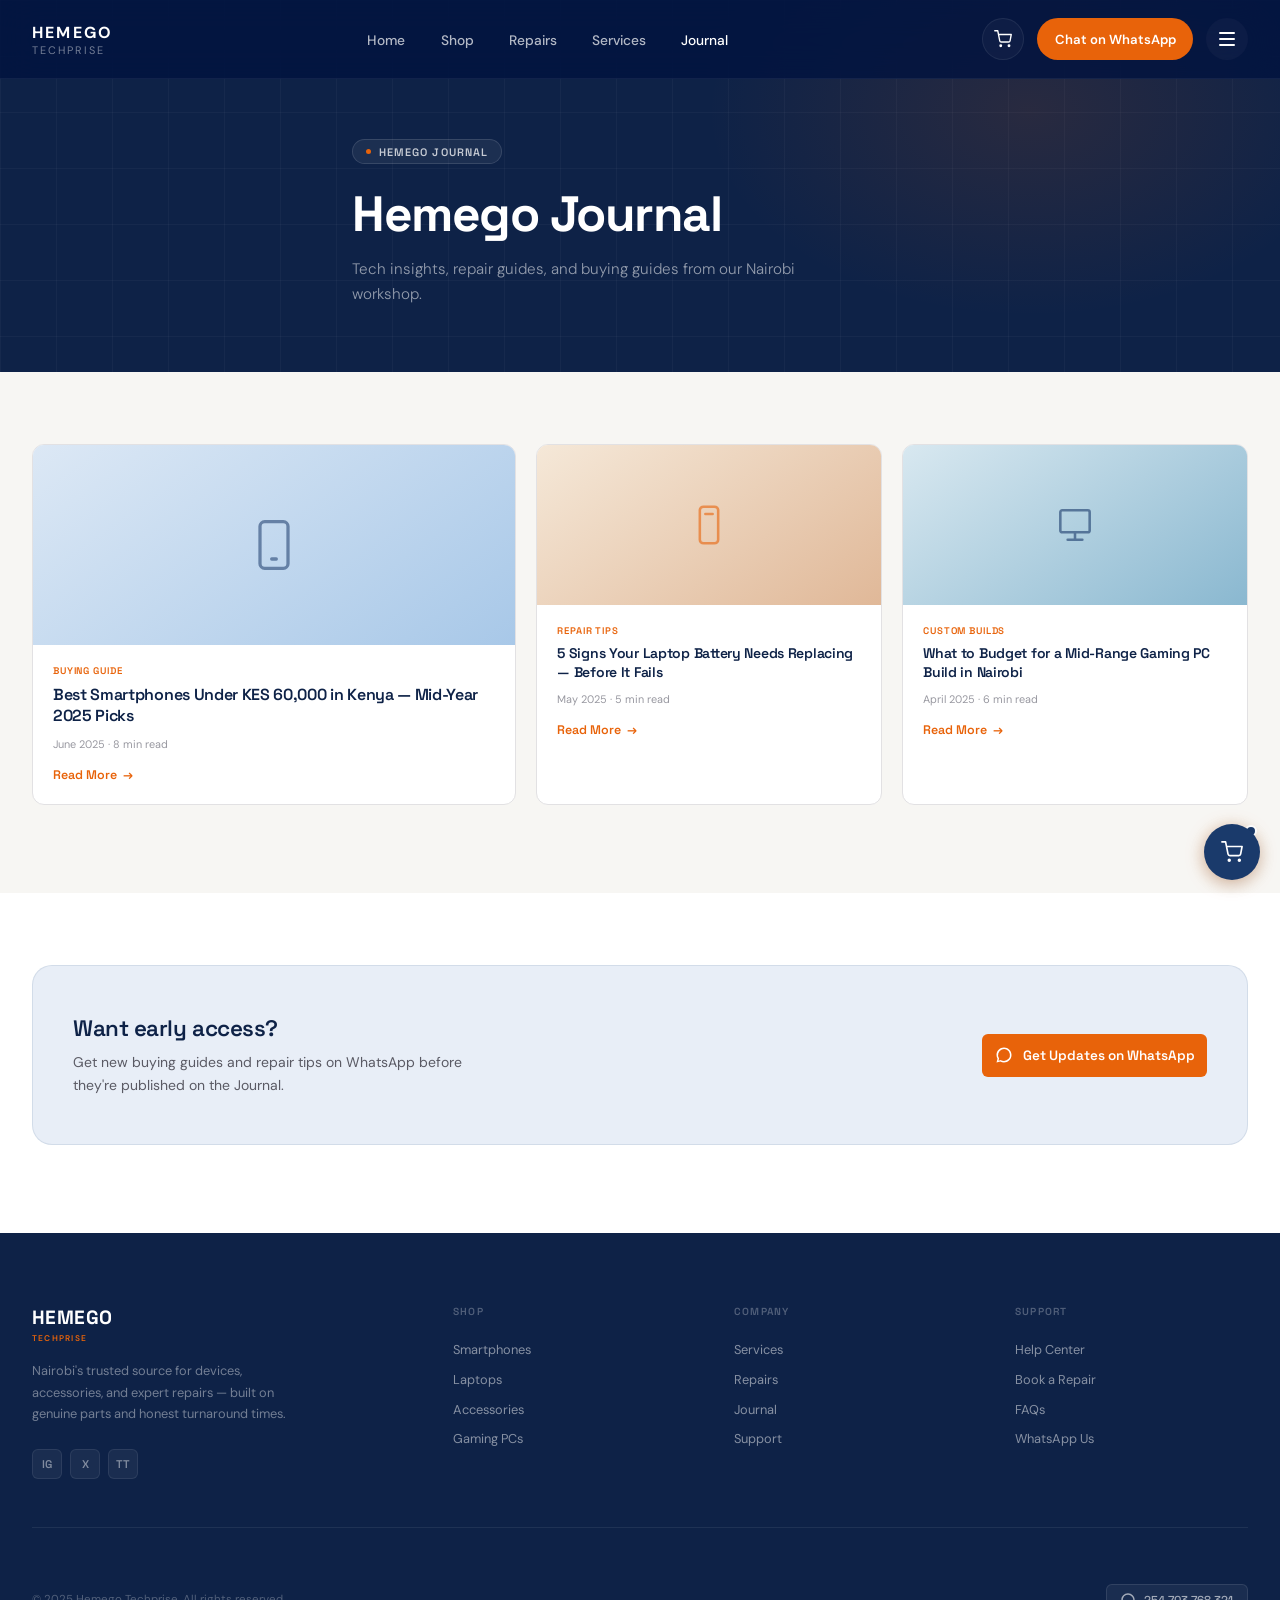
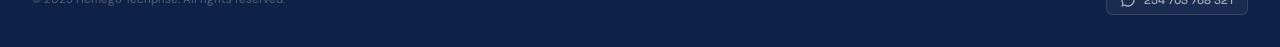
==== journal.html @ 61129845 "first commit" ====
<!DOCTYPE html>
<html lang="en">

<head>
    <meta charset="UTF-8">
    <meta name="viewport" content="width=device-width, initial-scale=1.0">
    <title>Hemego Journal — Tech Insights &amp; Guides | HEMEGO TECHPRISE</title>
    <meta name="description"
        content="Tech insights, repair guides, and buying guides from the HEMEGO TECHPRISE workshop in Nairobi.">
    <link rel="preconnect" href="https://fonts.googleapis.com">
    <link rel="preconnect" href="https://fonts.gstatic.com" crossorigin>
    <link
        href="https://fonts.googleapis.com/css2?family=Space+Grotesk:wght@500;600;700&amp;family=DM+Sans:wght@300;400;500;600&amp;display=swap"
        rel="stylesheet">
    <link rel="stylesheet" href="css/index.css">
    <link rel="stylesheet" href="css/journal.css">
</head>

<body>

    <!-- ========== TOP NAV ========== -->
    <nav class="top-nav">
        <div class="top-nav-inner">
            <a href="index.html" class="brand">
                <span class="brand-main">HEMEGO</span>
                <span class="brand-sub">Techprise</span>
            </a>
            <ul class="desktop-links">
                <li><a href="index.html">Home</a></li>
                <li><a href="shop.html">Shop</a></li>
                <li><a href="repairs.html">Repairs</a></li>
                <li><a href="services.html">Services</a></li>
                <li><a href="journal.html" class="active">Journal</a></li>
            </ul>
            <div class="nav-right">
                <button class="nav-circle-btn" onclick="toggleCart()" aria-label="Open cart">
                    <svg viewBox="0 0 24 24" fill="none" stroke="currentColor" stroke-width="1.8" stroke-linecap="round"
                        stroke-linejoin="round">
                        <circle cx="9" cy="21" r="1"></circle>
                        <circle cx="20" cy="21" r="1"></circle>
                        <path d="M1 1h4l2.68 13.39a2 2 0 0 0 2 1.61h9.72a2 2 0 0 0 2-1.61L23 6H6"></path>
                    </svg>
                </button>
                <a href="#" class="wa-nav-btn"
                    onclick="openWA('Hi HEMEGO, I have a question about a Journal article.')">Chat on WhatsApp</a>
                <button class="hamburger-btn" onclick="toggleDrawer()" aria-label="Open menu">
                    <span></span><span></span><span></span>
                </button>
            </div>
        </div>
    </nav>

    <!-- ========== MOBILE DRAWER ========== -->
    <div class="mobile-drawer-overlay" id="drawerOverlay" onclick="toggleDrawer()"></div>
    <aside class="mobile-drawer" id="mobileDrawer">
        <div class="drawer-top">
            <div>
                <div class="drawer-brand">HEMEGO</div>
                <div class="drawer-sub">TECHPRISE</div>
            </div>
            <button class="drawer-close" onclick="toggleDrawer()" aria-label="Close menu">&times;</button>
        </div>
        <div class="drawer-section">
            <div class="drawer-label">Navigation</div>
            <a href="index.html">Home <span>&rarr;</span></a>
            <a href="shop.html">Shop <span>&rarr;</span></a>
            <a href="repairs.html">Repairs <span>&rarr;</span></a>
            <a href="services.html">Services <span>&rarr;</span></a>
            <a href="journal.html" class="active">Journal <span>&rarr;</span></a>
        </div>
        <div class="drawer-section">
            <div class="drawer-label">Categories</div>
            <a href="shop.html#phones">Smartphones <span>&rarr;</span></a>
            <a href="shop.html#laptops">Laptops <span>&rarr;</span></a>
            <a href="shop.html#accessories">Accessories <span>&rarr;</span></a>
            <a href="shop.html#gaming">Gaming PCs <span>&rarr;</span></a>
        </div>
        <div class="drawer-section">
            <div class="drawer-label">Support</div>
            <a href="support.html">Help Center <span>&rarr;</span></a>
            <a href="repairs.html#booking">Book a Repair <span>&rarr;</span></a>
            <a href="#" onclick="openWA('Hi HEMEGO, I need support.')">WhatsApp Us <span>&rarr;</span></a>
        </div>
    </aside>

    <!-- ========== PAGE HERO ========== -->
    <header class="page-hero">
        <div class="container page-hero-inner">
            <div class="page-hero-eyebrow"><span></span>Hemego Journal</div>
            <h1 class="page-hero-title fade-up">Hemego Journal</h1>
            <p class="page-hero-sub fade-up">Tech insights, repair guides, and buying guides from our Nairobi workshop.
            </p>
        </div>
    </header>

    <!-- ========== ARTICLE GRID ========== -->
    <section class="blog-section journal-listing">
        <div class="container">
            <div class="blog-grid stagger">

                <article class="bcard bcard-hero fade-up">
                    <a href="#" style="display:contents; color:inherit; text-decoration:none;">
                        <div class="bimg">
                            <svg width="56" height="56" viewBox="0 0 24 24" fill="none" stroke="#1a3a6b"
                                stroke-width="1.4" stroke-linecap="round" stroke-linejoin="round" opacity="0.55">
                                <rect x="6" y="2" width="12" height="20" rx="2"></rect>
                                <line x1="11" y1="18" x2="13" y2="18"></line>
                            </svg>
                        </div>
                        <div class="bbody">
                            <div class="bcat">Buying Guide</div>
                            <h2 class="btitle">Best Smartphones Under KES 60,000 in Kenya — Mid-Year 2025 Picks</h2>
                            <div class="bmeta">June 2025 &middot; 8 min read</div>
                            <div class="slink">Read More <span>&rarr;</span></div>
                        </div>
                    </a>
                </article>

                <article class="bcard fade-up">
                    <a href="#" style="display:contents; color:inherit; text-decoration:none;">
                        <div class="bimg t2">
                            <svg width="44" height="44" viewBox="0 0 24 24" fill="none" stroke="#e8630a"
                                stroke-width="1.4" stroke-linecap="round" stroke-linejoin="round" opacity="0.6">
                                <rect x="7" y="2" width="10" height="20" rx="2"></rect>
                                <line x1="10" y1="6" x2="14" y2="6"></line>
                            </svg>
                        </div>
                        <div class="bbody">
                            <div class="bcat">Repair Tips</div>
                            <h2 class="btitle">5 Signs Your Laptop Battery Needs Replacing — Before It Fails</h2>
                            <div class="bmeta">May 2025 &middot; 5 min read</div>
                            <div class="slink">Read More <span>&rarr;</span></div>
                        </div>
                    </a>
                </article>

                <article class="bcard fade-up">
                    <a href="#" style="display:contents; color:inherit; text-decoration:none;">
                        <div class="bimg t3">
                            <svg width="44" height="44" viewBox="0 0 24 24" fill="none" stroke="#1a3a6b"
                                stroke-width="1.4" stroke-linecap="round" stroke-linejoin="round" opacity="0.6">
                                <rect x="4" y="4" width="16" height="12" rx="1"></rect>
                                <line x1="8" y1="20" x2="16" y2="20"></line>
                                <line x1="12" y1="16" x2="12" y2="20"></line>
                            </svg>
                        </div>
                        <div class="bbody">
                            <div class="bcat">Custom Builds</div>
                            <h2 class="btitle">What to Budget for a Mid-Range Gaming PC Build in Nairobi</h2>
                            <div class="bmeta">April 2025 &middot; 6 min read</div>
                            <div class="slink">Read More <span>&rarr;</span></div>
                        </div>
                    </a>
                </article>

            </div>
        </div>
    </section>

    <!-- ========== CTA ========== -->
    <section class="journal-cta">
        <div class="container">
            <div class="journal-cta-inner fade-up">
                <div class="journal-cta-text">
                    <h3>Want early access?</h3>
                    <p>Get new buying guides and repair tips on WhatsApp before they're published on the Journal.</p>
                </div>
                <button class="btn-wa" style="width:auto; margin-top:0;"
                    onclick="openWA('Hi HEMEGO, I would like early access to new Journal articles.')">
                    <svg width="18" height="18" viewBox="0 0 24 24" fill="currentColor">
                        <path
                            d="M12 2C6.48 2 2 6.48 2 12c0 1.85.5 3.58 1.38 5.06L2 22l5.06-1.33A9.94 9.94 0 0 0 12 22c5.52 0 10-4.48 10-10S17.52 2 12 2zm0 18a7.9 7.9 0 0 1-4.03-1.1l-.29-.17-3 .79.8-2.93-.19-.3A7.95 7.95 0 1 1 12 20z">
                        </path>
                    </svg>
                    Get Updates on WhatsApp
                </button>
            </div>
        </div>
    </section>

    <!-- ========== BOTTOM MOBILE NAV ========== -->
    <nav class="bottom-mobile-nav">
        <a href="index.html" class="bottom-nav-item">
            <svg viewBox="0 0 24 24" fill="none" stroke="currentColor" stroke-width="1.8" stroke-linecap="round"
                stroke-linejoin="round">
                <path d="M3 9l9-7 9 7v11a2 2 0 0 1-2 2H5a2 2 0 0 1-2-2z"></path>
                <polyline points="9 22 9 12 15 12 15 22"></polyline>
            </svg>
            Home
        </a>
        <a href="shop.html" class="bottom-nav-item">
            <svg viewBox="0 0 24 24" fill="none" stroke="currentColor" stroke-width="1.8" stroke-linecap="round"
                stroke-linejoin="round">
                <circle cx="9" cy="21" r="1"></circle>
                <circle cx="20" cy="21" r="1"></circle>
                <path d="M1 1h4l2.68 13.39a2 2 0 0 0 2 1.61h9.72a2 2 0 0 0 2-1.61L23 6H6"></path>
            </svg>
            Shop
        </a>
        <a href="repairs.html" class="bottom-nav-item">
            <svg viewBox="0 0 24 24" fill="none" stroke="currentColor" stroke-width="1.8" stroke-linecap="round"
                stroke-linejoin="round">
                <path
                    d="M14.7 6.3a1 1 0 0 0 0 1.4l1.6 1.6a1 1 0 0 0 1.4 0l3.77-3.77a6 6 0 0 1-7.94 7.94l-6.91 6.91a2.12 2.12 0 0 1-3-3l6.91-6.91a6 6 0 0 1 7.94-7.94l-3.76 3.76z">
                </path>
            </svg>
            Repairs
        </a>
        <a href="#" class="bottom-nav-item" onclick="openWA('Hi HEMEGO, I have a question.')">
            <svg viewBox="0 0 24 24" fill="currentColor">
                <path
                    d="M12 2C6.48 2 2 6.48 2 12c0 1.85.5 3.58 1.38 5.06L2 22l5.06-1.33A9.94 9.94 0 0 0 12 22c5.52 0 10-4.48 10-10S17.52 2 12 2zm0 18a7.9 7.9 0 0 1-4.03-1.1l-.29-.17-3 .79.8-2.93-.19-.3A7.95 7.95 0 1 1 12 20z">
                </path>
            </svg>
            WhatsApp
        </a>
    </nav>

    <!-- ========== FOOTER ========== -->
    <footer>
        <div class="container">
            <div class="footer-top">
                <div>
                    <div class="fbrand-name">HEMEGO</div>
                    <div class="fbrand-sub">Techprise</div>
                    <p class="fbrand-desc">Nairobi's trusted source for devices, accessories, and expert repairs — built
                        on genuine parts and honest turnaround times.</p>
                    <div class="fsocials">
                        <a href="#" class="fbtn" aria-label="Instagram">IG</a>
                        <a href="#" class="fbtn" aria-label="X">X</a>
                        <a href="#" class="fbtn" aria-label="TikTok">TT</a>
                    </div>
                </div>
                <div>
                    <div class="fheading">Shop</div>
                    <ul class="flinks">
                        <li><a href="shop.html#phones">Smartphones</a></li>
                        <li><a href="shop.html#laptops">Laptops</a></li>
                        <li><a href="shop.html#accessories">Accessories</a></li>
                        <li><a href="shop.html#gaming">Gaming PCs</a></li>
                    </ul>
                </div>
                <div>
                    <div class="fheading">Company</div>
                    <ul class="flinks">
                        <li><a href="services.html">Services</a></li>
                        <li><a href="repairs.html">Repairs</a></li>
                        <li><a href="journal.html">Journal</a></li>
                        <li><a href="support.html">Support</a></li>
                    </ul>
                </div>
                <div>
                    <div class="fheading">Support</div>
                    <ul class="flinks">
                        <li><a href="support.html">Help Center</a></li>
                        <li><a href="repairs.html#booking">Book a Repair</a></li>
                        <li><a href="support.html#faq">FAQs</a></li>
                        <li><a href="#" onclick="openWA('Hi HEMEGO, I have a question.')">WhatsApp Us</a></li>
                    </ul>
                </div>
            </div>
            <div class="footer-bottom">
                <div class="fcopy">&copy; 2025 Hemego Techprise. All rights reserved.</div>
                <button class="fwa" onclick="openWA('Hi HEMEGO, I have a question.')">
                    <svg width="14" height="14" viewBox="0 0 24 24" fill="currentColor">
                        <path
                            d="M12 2C6.48 2 2 6.48 2 12c0 1.85.5 3.58 1.38 5.06L2 22l5.06-1.33A9.94 9.94 0 0 0 12 22c5.52 0 10-4.48 10-10S17.52 2 12 2zm0 18a7.9 7.9 0 0 1-4.03-1.1l-.29-.17-3 .79.8-2.93-.19-.3A7.95 7.95 0 1 1 12 20z">
                        </path>
                    </svg>
                    254 703 768 321
                </button>
            </div>
        </div>
    </footer>

    <!-- ========== FLOATING WHATSAPP ========== -->
    <button class="float-wa" onclick="openWA('Hi HEMEGO, I have a question.')" aria-label="Chat on WhatsApp">
        <svg width="22" height="22" viewBox="0 0 24 24" fill="#fff">
            <path
                d="M12 2C6.48 2 2 6.48 2 12c0 1.85.5 3.58 1.38 5.06L2 22l5.06-1.33A9.94 9.94 0 0 0 12 22c5.52 0 10-4.48 10-10S17.52 2 12 2zm0 18a7.9 7.9 0 0 1-4.03-1.1l-.29-.17-3 .79.8-2.93-.19-.3A7.95 7.95 0 1 1 12 20z">
            </path>
        </svg>
        <span class="float-wa-ping"></span>
    </button>

    <!-- ========== CART TOGGLE + PANEL ========== -->
    <button class="cart-toggle" onclick="toggleCart()" aria-label="Open cart">
        <svg width="22" height="22" viewBox="0 0 24 24" fill="none" stroke="#fff" stroke-width="1.8"
            stroke-linecap="round" stroke-linejoin="round">
            <circle cx="9" cy="21" r="1"></circle>
            <circle cx="20" cy="21" r="1"></circle>
            <path d="M1 1h4l2.68 13.39a2 2 0 0 0 2 1.61h9.72a2 2 0 0 0 2-1.61L23 6H6"></path>
        </svg>
    </button>

    <div class="cart-panel" id="cartPanel">
        <div class="cart-panel-header">
            <div>
                <div class="cart-panel-title">Your Cart</div>
                <div class="cart-panel-count" id="cartCountLabel">Items you've added</div>
            </div>
            <button class="cart-panel-close" onclick="toggleCart()" aria-label="Close cart">&times;</button>
        </div>
        <ul class="cart-panel-list" id="cartPanelList"></ul>
        <div class="cart-panel-total">
            <span>Total</span>
            <span id="cartPanelTotal">KES 0</span>
        </div>
        <div class="cart-panel-actions">
            <button class="btn-wa" onclick="checkoutViaWhatsApp()">Checkout on WhatsApp</button>
            <button class="btn-secondary" style="width:100%; justify-content:center;" onclick="toggleCart()">Continue
                Browsing</button>
        </div>
    </div>

    <script src="js/shared.js"></script>
</body>

</html>
---- css/index.css ----
*,
*::before,
*::after {
  margin: 0;
  padding: 0;
  box-sizing: border-box
}

:root {
  --blue: #1a3a6b;
  --blue-dark: #0e2247;
  --blue-light: #2d5499;
  --blue-pale: #e8eef7;
  --blue-mid: #4a6fa5;
  --orange: #e8630a;
  --orange-light: #f07a32;
  --orange-pale: #fff0e8;
  --white: #ffffff;
  --off-white: #f7f6f3;
  --gray-100: #f0eff0;
  --gray-200: #e2e1e3;
  --gray-400: #9898a0;
  --gray-600: #5a5a64;
  --charcoal: #1c1c22;
  --radius-xs: 4px;
  --radius-sm: 6px;
  --radius: 12px;
  --radius-lg: 20px;
  --shadow-sm: 0 1px 3px rgba(0, 0, 0, .05);
  --shadow: 0 4px 16px rgba(0, 0, 0, .07);
  --shadow-md: 0 8px 32px rgba(0, 0, 0, .10);
  --shadow-lg: 0 20px 60px rgba(0, 0, 0, .14);
}

html {
  scroll-behavior: smooth;
  font-size: 16px
}

body {
  font-family: 'DM Sans', sans-serif;
  background: var(--off-white);
  color: var(--charcoal);
  -webkit-font-smoothing: antialiased;
  overflow-x: hidden
}

h1,
h2,
h3,
h4,
h5 {
  font-family: 'Space Grotesk', sans-serif;
  font-weight: 600;
  letter-spacing: -.02em
}

a {
  text-decoration: none;
  color: inherit
}

::-webkit-scrollbar {
  width: 4px
}

::-webkit-scrollbar-track {
  background: transparent
}

::-webkit-scrollbar-thumb {
  background: var(--blue-mid);
  border-radius: 2px
}

/* UTILITY */
.container {
  max-width: 1280px;
  margin: 0 auto;
  padding: 0 2rem
}

.section-label {
  display: inline-flex;
  align-items: center;
  gap: .5rem;
  font-size: .68rem;
  font-weight: 600;
  letter-spacing: .12em;
  text-transform: uppercase;
  color: var(--orange);
  font-family: 'Space Grotesk', sans-serif;
  margin-bottom: .75rem
}

.section-label::before {
  content: '';
  width: 18px;
  height: 1.5px;
  background: var(--orange)
}

.section-title {
  font-size: clamp(1.6rem, 3vw, 2.4rem);
  color: var(--blue-dark);
  line-height: 1.08;
  letter-spacing: -.03em
}

.section-sub {
  font-size: .9rem;
  color: var(--gray-600);
  margin-top: .5rem;
  line-height: 1.65
}

/* BUTTONS */
.btn-primary {
  display: inline-flex;
  align-items: center;
  gap: .5rem;
  background: var(--blue);
  color: #fff;
  border: none;
  border-radius: var(--radius-sm);
  padding: .72rem 1.4rem;
  font-size: .845rem;
  font-weight: 600;
  cursor: pointer;
  transition: all .22s;
  font-family: 'Space Grotesk', sans-serif;
  text-decoration: none;
  letter-spacing: .01em
}

.btn-primary:hover {
  background: var(--blue-dark);
  transform: translateY(-1px);
  box-shadow: 0 6px 20px rgba(14, 34, 71, .25)
}

.btn-secondary {
  display: inline-flex;
  align-items: center;
  gap: .5rem;
  background: transparent;
  color: var(--orange);
  border: 1.5px solid var(--orange);
  border-radius: var(--radius-sm);
  padding: .68rem 1.3rem;
  font-size: .845rem;
  font-weight: 600;
  cursor: pointer;
  transition: all .22s;
  font-family: 'Space Grotesk', sans-serif;
  text-decoration: none
}

.btn-secondary:hover {
  background: var(--orange-pale);
  transform: translateY(-1px)
}

.btn-white {
  display: inline-flex;
  align-items: center;
  gap: .5rem;
  background: white;
  color: var(--blue-dark);
  border: none;
  border-radius: var(--radius-sm);
  padding: .7rem 1.4rem;
  font-size: .845rem;
  font-weight: 600;
  cursor: pointer;
  font-family: 'Space Grotesk', sans-serif;
  transition: all .2s
}

.btn-white:hover {
  background: var(--off-white);
  transform: translateY(-1px)
}

.btn-ghost-white {
  display: inline-flex;
  align-items: center;
  gap: .5rem;
  background: transparent;
  color: rgba(255, 255, 255, .65);
  border: 1px solid rgba(255, 255, 255, .18);
  border-radius: var(--radius-sm);
  padding: .7rem 1.4rem;
  font-size: .845rem;
  font-weight: 600;
  cursor: pointer;
  font-family: 'Space Grotesk', sans-serif;
  transition: all .2s
}

.btn-ghost-white:hover {
  border-color: rgba(255, 255, 255, .45);
  color: white
}

/* =========================================
TOP NAV
========================================= */

.top-nav {
  position: fixed;
  top: 0;
  left: 0;
  width: 100%;
  z-index: 1000;
  background: rgba(1, 18, 63, 0.78);
  backdrop-filter: blur(18px);
  border-bottom: 1px solid rgba(255, 255, 255, .06);
}

.top-nav-inner {
  max-width: 1400px;
  margin: auto;
  height: 78px;
  padding: 0 2rem;
  display: flex;
  align-items: center;
  justify-content: space-between;
}

.brand {
  display: flex;
  flex-direction: column;
  text-decoration: none;
}

.brand-main {
  font-size: 1rem;
  font-weight: 700;
  letter-spacing: .14em;
  color: #fff;
}

.brand-sub {
  font-size: .68rem;
  color: rgba(255, 255, 255, .45);
  letter-spacing: .18em;
  text-transform: uppercase;
}

.desktop-links {
  display: flex;
  align-items: center;
  gap: 2.2rem;
  list-style: none;
}

.desktop-links a {
  color: rgba(255, 255, 255, .7);
  text-decoration: none;
  font-size: .86rem;
  font-weight: 500;
  transition: .3s;
}

.desktop-links a:hover,
.desktop-links a.active {
  color: #fff;
}

.nav-right {
  display: flex;
  align-items: center;
  gap: .8rem;
}

.nav-circle-btn {
  width: 42px;
  height: 42px;
  border-radius: 50%;
  border: 1px solid rgba(255, 255, 255, .08);
  background: rgba(255, 255, 255, .03);
  display: flex;
  align-items: center;
  justify-content: center;
  color: #fff;
  cursor: pointer;
  transition: .3s;
}

.nav-circle-btn svg {
  width: 18px;
  height: 18px;
}

.nav-circle-btn:hover {
  background: rgba(255, 255, 255, .08);
}

.wa-nav-btn {
  height: 42px;
  padding: 0 1.1rem;
  border-radius: 999px;
  background: #e8630a;
  color: #fff;
  display: flex;
  align-items: center;
  justify-content: center;
  text-decoration: none;
  font-size: .82rem;
  font-weight: 600;
}

.hamburger-btn {
  width: 42px;
  height: 42px;
  border: none;
  background: rgba(255, 255, 255, .03);
  border-radius: 50%;
  display: flex;
  flex-direction: column;
  justify-content: center;
  align-items: center;
  gap: 4px;
  cursor: pointer;
}

.hamburger-btn span {
  width: 16px;
  height: 1.7px;
  background: #fff;
  border-radius: 2px;
}

/* =========================================
DRAWER
========================================= */

.mobile-drawer-overlay {
  position: fixed;
  inset: 0;
  background: rgba(0, 0, 0, .55);
  z-index: 1200;
  opacity: 0;
  visibility: hidden;
  transition: .3s;
}

.mobile-drawer-overlay.active {
  opacity: 1;
  visibility: visible;
}

.mobile-drawer {
  position: fixed;
  top: 0;
  right: -340px;
  width: 320px;
  height: 100vh;
  background: #07101f;
  z-index: 1300;
  padding: 2rem;
  overflow-y: auto;
  transition: .35s ease;
  border-left: 1px solid rgba(255, 255, 255, .06);
}

.mobile-drawer.active {
  right: 0;
}

.drawer-top {
  display: flex;
  align-items: center;
  justify-content: space-between;
  margin-bottom: 2rem;
}

.drawer-brand {
  color: #fff;
  font-weight: 700;
  letter-spacing: .14em;
}

.drawer-sub {
  font-size: .7rem;
  color: rgba(255, 255, 255, .4);
}

.drawer-close {
  background: none;
  border: none;
  color: #fff;
  font-size: 2rem;
  cursor: pointer;
}

.drawer-section {
  margin-bottom: 2rem;
}

.drawer-label {
  font-size: .7rem;
  text-transform: uppercase;
  letter-spacing: .16em;
  color: rgba(255, 255, 255, .35);
  margin-bottom: 1rem;
}

.drawer-section a {
  display: flex;
  align-items: center;
  justify-content: space-between;
  padding: 1rem 0;
  color: #fff;
  text-decoration: none;
  border-bottom: 1px solid rgba(255, 255, 255, .06);
  font-size: .92rem;
}

/* =========================================
BOTTOM MOBILE NAV
========================================= */

.bottom-mobile-nav {
  position: fixed;
  bottom: 0;
  left: 0;
  width: 100%;
  height: 72px;
  background: rgba(7, 14, 30, .92);
  backdrop-filter: blur(18px);
  border-top: 1px solid rgba(255, 255, 255, .06);
  display: none;
  align-items: center;
  justify-content: space-around;
  z-index: 1500;
}

.bottom-nav-item {
  background: none;
  border: none;
  text-decoration: none;
  display: flex;
  flex-direction: column;
  align-items: center;
  justify-content: center;
  gap: .35rem;
  color: rgba(255, 255, 255, .65);
  font-size: .68rem;
  cursor: pointer;
}

.bottom-nav-item svg {
  width: 20px;
  height: 20px;
}

.bottom-nav-item.active {
  color: #fff;
}

/* =========================================
RESPONSIVE
========================================= */

@media(max-width:980px) {

  .desktop-links {
    display: none;
  }

  .wa-nav-btn {
    display: none;
  }

  .bottom-mobile-nav {
    display: flex;
  }

  body {
    padding-bottom: 72px;
  }

}

@media(max-width:640px) {

  .top-nav-inner {
    padding: 0 1rem;
  }

  .mobile-drawer {
    width: 100%;
    right: -100%;
  }

}


/* HERO */
.hero {
  min-height: 100vh;
  padding-top: 66px;
  display: flex;
  align-items: stretch;
  background: #fff;
  overflow: hidden
}

.hero-grid {
  display: grid;
  grid-template-columns: 1fr 1fr;
  width: 100%;
  min-height: calc(100vh - 66px)
}

.hero-left {
  padding: 5rem 3rem 4rem 2rem;
  display: flex;
  flex-direction: column;
  justify-content: center;
  max-width: 680px;
  padding-left: max(2rem, calc((100vw - 1280px)/2 + 2rem))
}

.hero-eyebrow {
  display: inline-flex;
  align-items: center;
  gap: .5rem;
  background: var(--blue-pale);
  border: 1px solid rgba(26, 58, 107, .1);
  border-radius: 40px;
  padding: .28rem .8rem;
  margin-bottom: 1.75rem;
  font-size: .68rem;
  font-weight: 600;
  letter-spacing: .1em;
  text-transform: uppercase;
  color: var(--blue);
  font-family: 'Space Grotesk', sans-serif;
  width: fit-content
}

.hero-eyebrow span {
  width: 5px;
  height: 5px;
  background: var(--orange);
  border-radius: 50%;
  flex-shrink: 0
}

.hero-h1 {
  font-size: clamp(2.6rem, 4.5vw, 4rem);
  line-height: 1.03;
  color: var(--blue-dark);
  margin-bottom: 1.5rem;
  font-weight: 700;
  letter-spacing: -.04em
}

.hero-h1 em {
  font-style: normal;
  color: var(--orange)
}

.hero-sub {
  font-size: .95rem;
  line-height: 1.72;
  color: var(--gray-600);
  max-width: 440px;
  margin-bottom: 2.5rem;
  font-weight: 300
}

.hero-ctas {
  display: flex;
  align-items: center;
  gap: .85rem;
  flex-wrap: wrap
}

.hero-stats {
  display: flex;
  gap: 2rem;
  margin-top: 3rem;
  padding-top: 2rem;
  border-top: 1px solid var(--gray-200)
}

.hero-stat-num {
  font-family: 'Space Grotesk', sans-serif;
  font-size: 1.45rem;
  font-weight: 700;
  color: var(--blue-dark)
}

.hero-stat-label {
  font-size: .68rem;
  color: var(--gray-400);
  margin-top: 2px;
  letter-spacing: .02em
}

.hero-right {
  position: relative;
  background: var(--blue-dark);
  overflow: hidden;
  display: flex;
  align-items: center;
  justify-content: center
}

.hero-right-bg {
  position: absolute;
  inset: 0;
  background:
    radial-gradient(circle at 20% 30%, rgba(255, 255, 255, 0.08), transparent 40%),
    radial-gradient(circle at 80% 70%, rgba(0, 0, 0, 0.25), transparent 55%),
    linear-gradient(145deg, #081a33 0%, #12325f 50%, #1f4a7a 100%);
}

.hero-grid-lines {
  position: absolute;
  inset: 0;
  background-image: linear-gradient(rgba(255, 255, 255, .03) 1px, transparent 1px), linear-gradient(90deg, rgba(255, 255, 255, .03) 1px, transparent 1px);
  background-size: 48px 48px
}

.hero-radial {
  position: absolute;
  bottom: -20%;
  right: -10%;
  width: 60%;
  height: 80%;
  background: radial-gradient(ellipse, rgba(232, 99, 10, .1) 0%, transparent 65%)
}

.hero-stage {
  position: relative;
  z-index: 2;
  width: 100%;
  height: 100%;
  display: flex;
  align-items: center;
  justify-content: center;
  padding: 4rem 2rem
}

.hero-phone-svg {
  filter: drop-shadow(0 36px 72px rgba(0, 0, 0, .7));
  animation: float-main 5.5s ease-in-out infinite;
  width: clamp(220px, 24vw, 320px);
  max-width: 100%;
  height: auto
}

@keyframes float-main {

  0%,
  100% {
    transform: translateY(0) rotate(0deg)
  }

  50% {
    transform: translateY(-16px) rotate(.4deg)
  }
}

.hero-badge {
  position: absolute;
  background: rgba(255, 255, 255, .08);
  backdrop-filter: blur(16px);
  -webkit-backdrop-filter: blur(16px);
  border: 1px solid rgba(255, 255, 255, .14);
  border-radius: var(--radius);
  padding: .6rem .95rem;
  color: white;
  font-family: 'Space Grotesk', sans-serif;
  display: flex;
  flex-direction: column
}

.hero-badge-label {
  font-size: .6rem;
  color: rgba(255, 255, 255, .5);
  letter-spacing: .08em;
  text-transform: uppercase;
  margin-bottom: 2px
}

.hero-badge-value {
  font-size: .82rem;
  font-weight: 600;
  display: inline-flex;
  align-items: center;
  gap: .35rem
}

.hero-badge-value svg {
  width: 1.2rem;
  height: 1.2rem;
  display: block
}

.acc-icon-wrap svg,
.ticon svg,
.fwa svg,
.float-wa svg,
.pstock svg,
.pwishlist svg {
  width: 1.2rem;
  height: 1.2rem;
  display: block
}

.acc-icon-wrap svg {
  width: 1.85rem;
  height: 1.85rem
}

.ticon svg {
  width: 1.6rem;
  height: 1.6rem
}

.pstock svg {
  width: 1rem;
  height: 1rem
}

.fwa svg {
  width: 1rem;
  height: 1rem
}

.float-wa svg {
  width: 1.25rem;
  height: 1.25rem
}

.pwishlist svg {
  width: .9rem;
  height: .9rem
}

.hero-badge-sub {
  font-size: .6rem;
  color: var(--orange);
  margin-top: 1px
}

.badge-watch {
  top: 18%;
  right: 8%;
  animation: bf1 6.5s ease-in-out infinite
}

.badge-earbuds {
  top: 52%;
  left: 6%;
  animation: bf2 7s ease-in-out infinite 1s
}

.badge-repair {
  bottom: 15%;
  right: 10%;
  animation: bf1 5.5s ease-in-out infinite .5s
}

@keyframes bf1 {

  0%,
  100% {
    transform: translateY(0) rotate(-1.5deg)
  }

  50% {
    transform: translateY(-10px) rotate(.5deg)
  }
}

@keyframes bf2 {

  0%,
  100% {
    transform: translateY(0) rotate(1deg)
  }

  50% {
    transform: translateY(-12px) rotate(-.5deg)
  }
}

/* MARQUEE */
.marquee-bar {
  background: var(--blue-dark);
  border-top: 1px solid rgba(255, 255, 255, .05);
  padding: .7rem 0;
  overflow: hidden
}

.marquee-track {
  display: flex;
  animation: marquee 30s linear infinite;
  white-space: nowrap;
  width: max-content
}

.marquee-track:hover {
  animation-play-state: paused
}

@keyframes marquee {
  0% {
    transform: translateX(0)
  }

  100% {
    transform: translateX(-50%)
  }
}

.marquee-item {
  display: inline-flex;
  align-items: center;
  gap: .75rem;
  color: rgba(255, 255, 255, .42);
  font-size: .72rem;
  font-family: 'Space Grotesk', sans-serif;
  letter-spacing: .07em;
  text-transform: uppercase;
  font-weight: 500;
  padding: 0 2rem
}

.m-dot {
  width: 3px;
  height: 3px;
  border-radius: 50%;
  background: var(--orange);
  flex-shrink: 0
}

/* PRODUCTS */
.products-section {
  padding: 5.5rem 0;
  background: var(--off-white)
}

.products-header {
  display: flex;
  align-items: flex-end;
  justify-content: space-between;
  margin-bottom: 2.5rem;
  flex-wrap: wrap;
  gap: 1rem
}

.products-grid {
  display: grid;
  grid-template-columns: 1.75fr 1fr 1fr;
  grid-template-rows: 1fr 1fr;
  gap: 1rem
}

.pcard-hero {
  grid-row: 1/3;
  background: #fff;
  border-radius: var(--radius-lg);
  border: 1px solid var(--gray-200);
  overflow: hidden;
  display: flex;
  flex-direction: column;
  transition: all .3s cubic-bezier(.4, 0, .2, 1);
  cursor: pointer;
  position: relative
}

.pcard-hero:hover {
  box-shadow: var(--shadow-md);
  transform: translateY(-3px)
}

.pcard-hero .pimg {
  background: linear-gradient(145deg, #eef2fa 0%, #dce6f5 100%);
  display: flex;
  align-items: flex-end;
  justify-content: center;
  min-height: 290px;
  padding: 2rem 2rem 0;
  overflow: hidden
}

.pcard-sm {
  background: #fff;
  border-radius: var(--radius);
  border: 1px solid var(--gray-200);
  overflow: hidden;
  display: flex;
  flex-direction: column;
  transition: all .25s cubic-bezier(.4, 0, .2, 1);
  cursor: pointer;
  position: relative
}

.pcard-sm:hover {
  box-shadow: var(--shadow);
  transform: translateY(-2px)
}

.pcard-sm .pimg {
  background: linear-gradient(145deg, #f5f4f2 0%, #ebebea 100%);
  padding: 1.25rem;
  display: flex;
  align-items: center;
  justify-content: center;
  min-height: 140px
}

.pbody {
  padding: 1.4rem
}

.pcard-sm .pbody {
  padding: 1rem
}

.ptag {
  font-size: .62rem;
  font-weight: 600;
  letter-spacing: .09em;
  text-transform: uppercase;
  color: var(--orange);
  font-family: 'Space Grotesk', sans-serif
}

.pname {
  font-size: 1.2rem;
  color: var(--blue-dark);
  margin: .35rem 0 .25rem;
  line-height: 1.2;
  font-family: 'Space Grotesk', sans-serif;
  font-weight: 600
}

.pcard-sm .pname {
  font-size: .9rem
}

.pbrand {
  font-size: .72rem;
  color: var(--gray-400)
}

.pprice {
  font-family: 'Space Grotesk', sans-serif;
  font-size: 1.3rem;
  font-weight: 700;
  color: var(--orange);
  margin-top: .7rem
}

.pcard-sm .pprice {
  font-size: .95rem
}

.pprice-old {
  font-size: .76rem;
  color: var(--gray-400);
  text-decoration: line-through;
  margin-left: .35rem;
  font-weight: 400;
  font-family: 'DM Sans', sans-serif
}

.pcta {
  margin-top: 1rem;
  display: flex;
  align-items: center;
  justify-content: space-between
}

.btn-add {
  background: var(--blue);
  color: white;
  border: none;
  border-radius: var(--radius-sm);
  padding: .45rem 1rem;
  font-size: .76rem;
  font-weight: 600;
  cursor: pointer;
  font-family: 'Space Grotesk', sans-serif;
  transition: background .2s
}

.btn-add:hover {
  background: var(--blue-dark)
}

.pbadge {
  position: absolute;
  top: 10px;
  left: 10px;
  background: var(--orange);
  color: white;
  font-size: .58rem;
  font-weight: 700;
  letter-spacing: .07em;
  text-transform: uppercase;
  padding: .22rem .55rem;
  border-radius: var(--radius-xs);
  font-family: 'Space Grotesk', sans-serif
}

.pbadge-new {
  background: var(--blue)
}

.pwishlist {
  position: absolute;
  top: 10px;
  right: 10px;
  width: 28px;
  height: 28px;
  border-radius: 50%;
  background: rgba(255, 255, 255, .9);
  border: 1px solid var(--gray-200);
  display: flex;
  align-items: center;
  justify-content: center;
  cursor: pointer;
  font-size: .8rem;
  color: var(--gray-400);
  transition: all .2s
}

.pwishlist:hover {
  color: var(--orange);
  border-color: var(--orange)
}

.pstock {
  font-size: .7rem;
  color: #2a7a3a
}

.featured-strip {
  display: grid;
  grid-template-columns: repeat(2, 1fr);
  gap: 1rem;
  margin-bottom: 1rem;
}

.pcard-feat {
  /* same visual treatment as pcard-hero, but no row-spanning */
  background: #fff;
  border-radius: var(--radius-lg);
  border: 1px solid var(--gray-200);
  overflow: hidden;
  display: flex;
  flex-direction: column;
  transition: all .3s cubic-bezier(.4, 0, .2, 1);
  cursor: pointer;
  position: relative;
}

.pcard-feat:hover {
  box-shadow: var(--shadow-md);
  transform: translateY(-3px);
}

.pcard-feat .pimg {
  background: linear-gradient(145deg, #eef2fa 0%, #dce6f5 100%);
  min-height: 240px;
  padding: 2rem 2rem 0;
  display: flex;
  align-items: flex-end;
  justify-content: center;
}

.products-grid-uniform {
  display: grid;
  grid-template-columns: repeat(4, 1fr);
  gap: 1rem;
}

@media(max-width:900px) {
  .featured-strip {
    grid-template-columns: 1fr;
  }

  .products-grid-uniform {
    grid-template-columns: repeat(2, 1fr);
  }
}

@media(max-width:520px) {
  .products-grid-uniform {
    grid-template-columns: 1fr;
  }
}

/* SERVICES */
.services-section {
  padding: 5.5rem 0;
  background: #fff
}

.services-header {
  display: flex;
  align-items: flex-end;
  justify-content: space-between;
  margin-bottom: 3rem;
  flex-wrap: wrap;
  gap: 1rem
}

.services-grid {
  display: grid;
  grid-template-columns: 1fr 1fr;
  gap: 1px;
  background: var(--gray-200);
  border: 1px solid var(--gray-200);
  border-radius: var(--radius-lg);
  overflow: hidden
}

.sblock {
  background: #fff;
  padding: 2.5rem;
  position: relative;
  cursor: pointer;
  transition: background .25s;
  overflow: hidden
}

.sblock::before {
  content: '';
  position: absolute;
  inset: 0;
  background: var(--blue-pale);
  opacity: 0;
  transition: opacity .25s
}

.sblock:hover::before {
  opacity: 1
}

.sblock>* {
  position: relative;
  z-index: 1
}

.sblock.dark {
  background: var(--blue-dark)
}

.sblock.dark::before {
  background: var(--blue-light)
}

.sicon {
  width: 46px;
  height: 46px;
  border-radius: var(--radius);
  background: var(--blue-pale);
  display: flex;
  align-items: center;
  justify-content: center;
  margin-bottom: 1.25rem;
  transition: transform .2s
}

.sblock:hover .sicon {
  transform: scale(1.06)
}

.sblock.dark .sicon {
  background: rgba(255, 255, 255, .1)
}

.stag {
  font-size: .6rem;
  font-weight: 600;
  letter-spacing: .1em;
  text-transform: uppercase;
  color: var(--orange);
  font-family: 'Space Grotesk', sans-serif;
  margin-bottom: .6rem
}

.sblock.dark .stag {
  color: rgba(255, 255, 255, .45)
}

.stitle {
  font-size: 1.05rem;
  font-weight: 600;
  color: var(--blue-dark);
  margin-bottom: .5rem;
  font-family: 'Space Grotesk', sans-serif
}

.sblock.dark .stitle {
  color: white
}

.sdesc {
  font-size: .83rem;
  color: var(--gray-600);
  line-height: 1.65
}

.sblock.dark .sdesc {
  color: rgba(255, 255, 255, .6)
}

.sarrow {
  position: absolute;
  bottom: 1.5rem;
  right: 1.5rem;
  width: 26px;
  height: 26px;
  border-radius: 50%;
  background: var(--blue-pale);
  display: flex;
  align-items: center;
  justify-content: center;
  font-size: .62rem;
  color: var(--blue);
  font-weight: 700;
  transition: all .2s
}

.sblock.dark .sarrow {
  background: rgba(255, 255, 255, .1);
  color: rgba(255, 255, 255, .7)
}

.sblock:hover .sarrow {
  background: var(--orange);
  color: white
}

.slink {
  display: inline-flex;
  align-items: center;
  gap: .35rem;
  margin-top: 1rem;
  font-size: .78rem;
  font-weight: 600;
  color: var(--orange);
  font-family: 'Space Grotesk', sans-serif;
  cursor: pointer
}

.sblock.dark .slink {
  color: rgba(255, 255, 255, .6)
}

/* BOOKING */
.booking-section {
  padding: 5.5rem 0;
  background: var(--off-white)
}

.booking-inner {
  display: grid;
  grid-template-columns: 1fr 1fr;
  gap: 5rem;
  align-items: center
}

.booking-flow {
  display: flex;
  flex-direction: column;
  margin-top: 2rem
}

.bstep {
  display: flex;
  gap: 1rem;
  align-items: flex-start;
  padding: .9rem 0;
  border-bottom: 1px solid var(--gray-200)
}

.bstep:last-child {
  border-bottom: none
}

.bnum {
  width: 26px;
  height: 26px;
  border-radius: 50%;
  background: var(--blue-dark);
  color: white;
  display: flex;
  align-items: center;
  justify-content: center;
  font-size: .65rem;
  font-weight: 700;
  flex-shrink: 0;
  font-family: 'Space Grotesk', sans-serif;
  margin-top: 2px
}

.bnum.active {
  background: var(--orange)
}

.bstep-title {
  font-size: .845rem;
  font-weight: 600;
  color: var(--blue-dark);
  font-family: 'Space Grotesk', sans-serif
}

.bstep-desc {
  font-size: .75rem;
  color: var(--gray-400);
  margin-top: 2px;
  line-height: 1.5
}

.booking-form-wrap {
  background: #fff;
  border-radius: var(--radius-lg);
  border: 1px solid var(--gray-200);
  padding: 2rem;
  box-shadow: var(--shadow)
}

.form-title {
  font-size: 1.05rem;
  color: var(--blue-dark);
  margin-bottom: 1.5rem;
  font-family: 'Space Grotesk', sans-serif;
  font-weight: 600
}

.fgroup {
  margin-bottom: 1rem
}

.frow {
  display: grid;
  grid-template-columns: 1fr 1fr;
  gap: .75rem
}

.flabel {
  display: block;
  font-size: .65rem;
  font-weight: 600;
  letter-spacing: .07em;
  text-transform: uppercase;
  color: var(--gray-600);
  margin-bottom: .38rem;
  font-family: 'Space Grotesk', sans-serif
}

.fselect,
.finput,
.ftextarea {
  width: 100%;
  background: var(--gray-100);
  border: 1px solid var(--gray-200);
  border-radius: var(--radius-sm);
  padding: .62rem .8rem;
  font-size: .845rem;
  font-family: 'DM Sans', sans-serif;
  color: var(--charcoal);
  outline: none;
  transition: border .2s, background .2s;
  appearance: none
}

.fselect:focus,
.finput:focus,
.ftextarea:focus {
  border-color: var(--blue-mid);
  background: white;
  box-shadow: 0 0 0 3px rgba(74, 111, 165, .1)
}

.ftextarea {
  height: 75px;
  resize: none
}

.btn-wa {
  display: flex;
  align-items: center;
  justify-content: center;
  gap: .6rem;
  width: 100%;
  background: var(--orange);
  color: white;
  border: none;
  border-radius: var(--radius-sm);
  padding: .78rem;
  font-size: .845rem;
  font-weight: 600;
  cursor: pointer;
  font-family: 'Space Grotesk', sans-serif;
  transition: all .2s;
  margin-top: .5rem
}

.btn-wa:hover {
  background: #c95508;
  transform: translateY(-1px);
  box-shadow: 0 6px 20px rgba(232, 99, 10, .3)
}

.form-note {
  text-align: center;
  font-size: .68rem;
  color: var(--gray-400);
  margin-top: .65rem;
  line-height: 1.5
}

/* ACCESSORIES */
.accessories-section {
  padding: 5.5rem 0;
  background: #fff
}

.acc-header {
  display: flex;
  align-items: flex-end;
  justify-content: space-between;
  margin-bottom: 2.5rem;
  flex-wrap: wrap;
  gap: 1rem
}

.acc-link {
  font-size: .78rem;
  font-weight: 600;
  color: var(--blue);
  font-family: 'Space Grotesk', sans-serif;
  display: inline-flex;
  align-items: center;
  gap: .3rem;
  transition: gap .2s
}

.acc-link:hover {
  gap: .5rem
}

.acc-grid {
  display: grid;
  grid-template-columns: repeat(4, 1fr);
  gap: 1rem
}

.acard {
  background: var(--gray-100);
  border-radius: var(--radius);
  border: 1px solid var(--gray-200);
  padding: 1.5rem 1rem 1.25rem;
  display: flex;
  flex-direction: column;
  align-items: center;
  text-align: center;
  cursor: pointer;
  transition: all .25s;
  text-decoration: none;
  color: inherit;
  position: relative;
  overflow: hidden
}

.acard::after {
  content: '';
  position: absolute;
  inset: 0;
  background: var(--blue-pale);
  opacity: 0;
  transition: opacity .25s
}

.acard:hover::after {
  opacity: 1
}

.acard>* {
  position: relative;
  z-index: 1
}

.acard:hover {
  border-color: var(--blue-mid);
  transform: translateY(-3px);
  box-shadow: var(--shadow)
}

.acc-icon-wrap {
  width: 64px;
  height: 64px;
  background: #fff;
  border-radius: var(--radius);
  margin-bottom: 1rem;
  display: flex;
  align-items: center;
  justify-content: center;
  font-size: 1.7rem;
  box-shadow: var(--shadow-sm);
  transition: transform .2s
}

.acard:hover .acc-icon-wrap {
  transform: scale(1.08)
}

.aname {
  font-size: .82rem;
  font-weight: 600;
  color: var(--blue-dark);
  font-family: 'Space Grotesk', sans-serif;
  line-height: 1.25
}

.aprice {
  font-size: .845rem;
  font-weight: 700;
  color: var(--orange);
  font-family: 'Space Grotesk', sans-serif;
  margin-top: .35rem
}

.acount {
  font-size: .64rem;
  color: var(--gray-400);
  margin-top: .1rem
}

/* CUSTOM PC */
.pc-section {
  padding: 6rem 0;
  background: var(--blue-dark);
  overflow: hidden;
  position: relative
}

.pc-grid-bg {
  position: absolute;
  inset: 0;
  background-image: linear-gradient(rgba(255, 255, 255, .025) 1px, transparent 1px), linear-gradient(90deg, rgba(255, 255, 255, .025) 1px, transparent 1px);
  background-size: 64px 64px
}

.pc-radial {
  position: absolute;
  top: -30%;
  left: -10%;
  width: 70%;
  height: 120%;
  background: radial-gradient(ellipse, rgba(42, 80, 128, .6) 0%, transparent 60%);
  pointer-events: none
}

.pc-inner {
  position: relative;
  z-index: 1;
  display: grid;
  grid-template-columns: 1fr 1fr;
  gap: 5rem;
  align-items: center
}

.pc-features {
  display: flex;
  flex-direction: column;
  gap: .7rem;
  margin-top: 2rem
}

.pcf {
  display: flex;
  align-items: flex-start;
  gap: .75rem
}

.pcf-dot {
  width: 5px;
  height: 5px;
  border-radius: 50%;
  background: var(--orange);
  flex-shrink: 0;
  margin-top: .45rem
}

.pcf-text {
  font-size: .845rem;
  color: rgba(255, 255, 255, .65);
  line-height: 1.5
}

.pc-ctas {
  display: flex;
  gap: 1rem;
  margin-top: 2.5rem;
  flex-wrap: wrap
}

.pc-visual-wrap {
  display: flex;
  align-items: center;
  justify-content: center;
  padding: 2rem
}

.pc-tower-svg {
  width: clamp(220px, 28vw, 320px);
  filter: drop-shadow(0 30px 60px rgba(0, 0, 0, .5))
}

/* TRUST */
.trust-section {
  padding: 4rem 0;
  background: var(--off-white);
  border-top: 1px solid var(--gray-200)
}

.trust-grid {
  display: grid;
  grid-template-columns: repeat(4, 1fr);
  gap: 1px;
  background: var(--gray-200);
  border: 1px solid var(--gray-200);
  border-radius: var(--radius-lg);
  overflow: hidden
}

.titem {
  background: #fff;
  padding: 2rem 1.5rem;
  text-align: center;
  transition: background .2s;
  cursor: default
}

.titem:hover {
  background: var(--blue-pale)
}

.ticon {
  font-size: 1.6rem;
  margin-bottom: .65rem
}

.tnum {
  font-family: 'Space Grotesk', sans-serif;
  font-size: 1.65rem;
  font-weight: 700;
  color: var(--blue-dark);
  line-height: 1
}

.tlabel {
  font-size: .75rem;
  color: var(--gray-600);
  margin-top: .25rem;
  line-height: 1.45
}

/* TESTIMONIALS */
.testimonials-section {
  padding: 5.5rem 0;
  background: #fff
}

.testimonials-grid {
  display: grid;
  grid-template-columns: 1fr 1fr 1fr;
  gap: 1rem;
  margin-top: 2.5rem
}

.tcard {
  background: var(--off-white);
  border-radius: var(--radius);
  border: 1px solid var(--gray-200);
  padding: 1.5rem;
  transition: all .25s
}

.tcard:hover {
  box-shadow: var(--shadow);
  transform: translateY(-2px)
}

.tcard.featured-t {
  background: var(--blue-dark);
  border-color: transparent
}

.tquote {
  font-size: .845rem;
  line-height: 1.72;
  color: var(--gray-600);
  margin-bottom: 1.25rem;
  font-style: italic
}

.tcard.featured-t .tquote {
  color: rgba(255, 255, 255, .68)
}

.tauthor {
  display: flex;
  align-items: center;
  gap: .75rem
}

.tavatar {
  width: 34px;
  height: 34px;
  border-radius: 50%;
  background: var(--blue-pale);
  border: 2px solid var(--blue-mid);
  display: flex;
  align-items: center;
  justify-content: center;
  font-size: .65rem;
  font-weight: 700;
  color: var(--blue);
  font-family: 'Space Grotesk', sans-serif;
  flex-shrink: 0
}

.tcard.featured-t .tavatar {
  background: rgba(255, 255, 255, .1);
  border-color: rgba(255, 255, 255, .2);
  color: white
}

.tname {
  font-size: .78rem;
  font-weight: 600;
  color: var(--blue-dark);
  font-family: 'Space Grotesk', sans-serif
}

.tcard.featured-t .tname {
  color: white
}

.tloc {
  font-size: .68rem;
  color: var(--gray-400)
}

.tcard.featured-t .tloc {
  color: rgba(255, 255, 255, .38)
}

.tstars {
  color: var(--orange);
  font-size: .68rem;
  letter-spacing: 1px;
  margin-bottom: .75rem
}

/* BLOG */
.blog-section {
  padding: 5.5rem 0;
  background: var(--off-white)
}

.blog-header {
  display: flex;
  align-items: flex-end;
  justify-content: space-between;
  margin-bottom: 2.5rem;
  flex-wrap: wrap;
  gap: 1rem
}

.blog-grid {
  display: grid;
  grid-template-columns: 1.4fr 1fr 1fr;
  gap: 1.25rem
}

.bcard {
  background: #fff;
  border-radius: var(--radius);
  border: 1px solid var(--gray-200);
  overflow: hidden;
  cursor: pointer;
  transition: all .25s
}

.bcard:hover {
  box-shadow: var(--shadow);
  transform: translateY(-2px)
}

.bimg {
  height: 160px;
  background: linear-gradient(145deg, #dce8f5 0%, #a8c8e8 100%);
  display: flex;
  align-items: center;
  justify-content: center;
  overflow: hidden
}

.bimg.t2 {
  background: linear-gradient(145deg, #f5e8d8 0%, #e0b898 100%)
}

.bimg.t3 {
  background: linear-gradient(145deg, #d8e8f0 0%, #8ab8d0 100%)
}

.bcard-hero .bimg {
  height: 200px
}

.bbody {
  padding: 1.25rem
}

.bcat {
  font-size: .6rem;
  font-weight: 600;
  letter-spacing: .09em;
  text-transform: uppercase;
  color: var(--orange);
  font-family: 'Space Grotesk', sans-serif;
  margin-bottom: .4rem
}

.btitle {
  font-size: .875rem;
  font-weight: 600;
  color: var(--blue-dark);
  line-height: 1.35;
  font-family: 'Space Grotesk', sans-serif
}

.bcard-hero .btitle {
  font-size: 1rem
}

.bmeta {
  font-size: .68rem;
  color: var(--gray-400);
  margin-top: .65rem
}

/* FOOTER */
footer {
  background: var(--blue-dark);
  color: white;
  padding: 4.5rem 0 2rem
}

.footer-top {
  display: grid;
  grid-template-columns: 1.6fr 1fr 1fr 1fr;
  gap: 3rem;
  padding-bottom: 3rem;
  border-bottom: 1px solid rgba(255, 255, 255, .07)
}

.fbrand-name {
  font-family: 'Space Grotesk', sans-serif;
  font-weight: 700;
  font-size: 1.2rem;
  letter-spacing: .02em
}

.fbrand-sub {
  font-size: .52rem;
  font-weight: 600;
  letter-spacing: .15em;
  text-transform: uppercase;
  color: var(--orange);
  margin-top: 3px
}

.fbrand-desc {
  font-size: .8rem;
  color: rgba(255, 255, 255, .42);
  line-height: 1.7;
  margin-top: 1rem;
  max-width: 270px
}

.fsocials {
  display: flex;
  gap: .5rem;
  margin-top: 1.5rem
}

.fbtn {
  width: 30px;
  height: 30px;
  border-radius: var(--radius-sm);
  background: rgba(255, 255, 255, .05);
  border: 1px solid rgba(255, 255, 255, .08);
  display: flex;
  align-items: center;
  justify-content: center;
  cursor: pointer;
  transition: all .2s;
  font-size: .7rem;
  color: rgba(255, 255, 255, .45);
  font-family: 'Space Grotesk', sans-serif;
  font-weight: 600
}

.fbtn:hover {
  background: rgba(255, 255, 255, .1);
  color: white
}

.fheading {
  font-family: 'Space Grotesk', sans-serif;
  font-size: .64rem;
  font-weight: 600;
  letter-spacing: .12em;
  text-transform: uppercase;
  color: rgba(255, 255, 255, .28);
  margin-bottom: 1.25rem
}

.flinks {
  list-style: none;
  display: flex;
  flex-direction: column;
  gap: .55rem
}

.flinks a {
  color: rgba(255, 255, 255, .5);
  font-size: .8rem;
  transition: color .2s
}

.flinks a:hover {
  color: white
}

.footer-bottom {
  display: flex;
  align-items: center;
  justify-content: space-between;
  margin-top: 2rem;
  padding-top: 1.5rem;
  flex-wrap: wrap;
  gap: 1rem
}

.fcopy {
  font-size: .72rem;
  color: rgba(255, 255, 255, .28)
}

.fwa {
  display: inline-flex;
  align-items: center;
  gap: .5rem;
  background: rgba(255, 255, 255, .05);
  border: 1px solid rgba(255, 255, 255, .1);
  color: rgba(255, 255, 255, .6);
  padding: .4rem .85rem;
  border-radius: var(--radius-sm);
  font-size: .72rem;
  cursor: pointer;
  transition: all .2s;
  font-family: 'Space Grotesk', sans-serif;
  font-weight: 500
}

.fwa:hover {
  background: rgba(255, 255, 255, .09);
  color: white
}

/* FLOATING WA */
.float-wa {
  position: fixed;
  bottom: 1.5rem;
  right: 1.5rem;
  z-index: 500;
  width: 50px;
  height: 50px;
  border-radius: 50%;
  background: var(--orange);
  border: none;
  cursor: pointer;
  display: flex;
  align-items: center;
  justify-content: center;
  font-size: 1.15rem;
  box-shadow: 0 4px 20px rgba(232, 99, 10, .4);
  transition: all .22s
}

.float-wa:hover {
  transform: scale(1.1);
  box-shadow: 0 6px 28px rgba(232, 99, 10, .55)
}

.float-wa-ping {
  position: absolute;
  top: -1px;
  right: -1px;
  width: 12px;
  height: 12px;
  border-radius: 50%;
  background: var(--blue);
  border: 2px solid white;
  animation: fp 2s ease-in-out infinite
}

@keyframes fp {

  0%,
  100% {
    transform: scale(1);
    opacity: 1
  }

  50% {
    transform: scale(1.45);
    opacity: .5
  }
}

/* SCROLL ANIMATIONS */
.fade-up {
  opacity: 0;
  transform: translateY(24px);
  transition: opacity .65s cubic-bezier(.4, 0, .2, 1), transform .65s cubic-bezier(.4, 0, .2, 1)
}

.fade-up.visible {
  opacity: 1;
  transform: translateY(0)
}

.stagger>* {
  opacity: 0;
  transform: translateY(20px);
  transition: opacity .5s cubic-bezier(.4, 0, .2, 1), transform .5s cubic-bezier(.4, 0, .2, 1)
}

.stagger.visible>* {
  opacity: 1;
  transform: translateY(0)
}

.stagger.visible>*:nth-child(1) {
  transition-delay: 0s
}

.stagger.visible>*:nth-child(2) {
  transition-delay: .1s
}

.stagger.visible>*:nth-child(3) {
  transition-delay: .2s
}

.stagger.visible>*:nth-child(4) {
  transition-delay: .3s
}

.stagger.visible>*:nth-child(5) {
  transition-delay: .4s
}

.stagger.visible>*:nth-child(6) {
  transition-delay: .5s
}

.stagger.visible>*:nth-child(7) {
  transition-delay: .6s
}

.stagger.visible>*:nth-child(8) {
  transition-delay: .7s
}

/* RESPONSIVE */
@media(max-width:1024px) {
  .hero-left {
    padding: 4rem 2rem 3rem
  }
}

@media(max-width:900px) {
  .hero-grid {
    grid-template-columns: 1fr;
    min-height: auto
  }

  .hero-left {
    max-width: 100%;
    padding: 3.5rem 1.5rem 2.5rem;
    padding-left: 1.5rem
  }

  .hero-right {
    height: 55vw;
    min-height: 300px
  }

  .products-grid {
    grid-template-columns: 1fr 1fr
  }

  .pcard-hero {
    grid-row: 1;
    grid-column: 1/3
  }

  .services-grid {
    grid-template-columns: 1fr
  }

  .booking-inner {
    grid-template-columns: 1fr;
    gap: 3rem
  }

  .acc-grid {
    grid-template-columns: repeat(2, 1fr)
  }

  .pc-inner {
    grid-template-columns: 1fr
  }

  .pc-visual-wrap {
    display: none
  }

  .trust-grid {
    grid-template-columns: 1fr 1fr
  }

  .testimonials-grid {
    grid-template-columns: 1fr
  }

  .blog-grid {
    grid-template-columns: 1fr
  }

  .footer-top {
    grid-template-columns: 1fr 1fr
  }

  .nav-links {
    display: none
  }

  .nav-hamburger {
    display: flex
  }
}

@media(max-width:520px) {
  .products-grid {
    grid-template-columns: 1fr
  }

  .pcard-hero {
    grid-column: 1
  }

  .hero-h1 {
    font-size: 2.2rem
  }

  .hero-stats {
    gap: 1.25rem
  }

  .hero-stat-num {
    font-size: 1.2rem
  }

  .frow {
    grid-template-columns: 1fr
  }

  .footer-top {
    grid-template-columns: 1fr
  }

  .container {
    padding: 0 1.25rem
  }

  .hero-left {
    padding: 3rem 1.25rem 2rem
  }

  .trust-grid {
    grid-template-columns: 1fr 1fr
  }

  .acc-grid {
    grid-template-columns: repeat(2, 1fr)
  }
}

/* CART PANEL */
.cart-toggle {
  position: fixed;
  bottom: 20px;
  right: 20px;
  z-index: 1400;
  background: var(--blue);
  color: white;
  border: none;
  border-radius: 50%;
  width: 56px;
  height: 56px;
  font-size: .8rem;
  font-weight: 600;
  cursor: pointer;
  box-shadow: 0 4px 16px rgba(0, 0, 0, .15);
  transition: all .2s;
  font-family: 'Space Grotesk', sans-serif;
  display: flex;
  align-items: center;
  justify-content: center;
}

.cart-toggle:hover {
  background: var(--blue-dark);
  transform: scale(1.08);
}

.cart-panel {
  position: fixed;
  right: -380px;
  top: 0;
  width: 360px;
  height: 100vh;
  background: white;
  z-index: 1350;
  box-shadow: -4px 0 16px rgba(0, 0, 0, .1);
  transition: right .3s ease;
  overflow-y: auto;
  display: flex;
  flex-direction: column;
}

.cart-panel.open {
  right: 0;
}

.cart-panel-header {
  padding: 1.5rem;
  border-bottom: 1px solid var(--gray-200);
  display: flex;
  align-items: center;
  justify-content: space-between;
  background: var(--off-white);
}

.cart-panel-title {
  font-size: 1.1rem;
  font-weight: 600;
  color: var(--blue-dark);
  font-family: 'Space Grotesk', sans-serif;
}

.cart-panel-count {
  font-size: .78rem;
  color: var(--gray-400);
  font-family: 'Space Grotesk', sans-serif;
}

.cart-panel-close {
  background: none;
  border: none;
  font-size: 1.8rem;
  color: var(--gray-600);
  cursor: pointer;
  transition: color .2s;
  font-weight: 300;
  padding: 0;
  width: 32px;
  height: 32px;
  display: flex;
  align-items: center;
  justify-content: center;
}

.cart-panel-close:hover {
  color: var(--blue-dark);
}

.cart-panel-list {
  flex: 1;
  overflow-y: auto;
  list-style: none;
  padding: 1rem;
}

.cart-empty {
  text-align: center;
  color: var(--gray-400);
  padding: 2rem 1rem;
  font-size: .85rem;
  line-height: 1.5;
}

.cart-panel-item {
  padding: 1rem 0;
  border-bottom: 1px solid var(--gray-200);
  display: flex;
  justify-content: space-between;
  align-items: flex-start;
  gap: 1rem;
}

.cart-panel-item:last-child {
  border-bottom: none;
}

.cart-item-name {
  font-size: .85rem;
  font-weight: 600;
  color: var(--blue-dark);
  font-family: 'Space Grotesk', sans-serif;
}

.cart-item-details {
  font-size: .75rem;
  color: var(--gray-400);
  margin-top: .25rem;
}

.cart-panel-total {
  padding: 1rem 1.5rem;
  border-top: 1px solid var(--gray-200);
  border-bottom: 1px solid var(--gray-200);
  display: flex;
  justify-content: space-between;
  align-items: center;
  background: var(--blue-pale);
}

.cart-panel-total span:first-child {
  font-size: .8rem;
  color: var(--gray-600);
  font-family: 'Space Grotesk', sans-serif;
  font-weight: 600;
}

.cart-panel-total span:last-child {
  font-size: 1.1rem;
  font-weight: 700;
  color: var(--orange);
  font-family: 'Space Grotesk', sans-serif;
}

.cart-panel-actions {
  padding: 1rem 1.5rem;
  display: flex;
  flex-direction: column;
  gap: .75rem;
}

@media(max-width:768px) {
  .cart-toggle {
    bottom: 80px;
    right: 16px;
    width: 50px;
    height: 50px;
    font-size: .75rem;
  }

  .cart-panel {
    width: 100%;
    right: -100%;
    height: calc(100vh - 72px);
  }
}

@media(max-width:480px) {
  .cart-panel {
    width: 100%;
    right: -100%;
    height: calc(100vh - 72px);
  }

  .cart-panel-header {
    padding: 1rem;
  }

  .cart-panel-list {
    padding: .75rem;
  }

  .cart-panel-total {
    padding: .75rem 1rem;
  }

  .cart-panel-actions {
    padding: .75rem 1rem;
  }

  .cart-toggle {
    bottom: 70px;
    right: 12px;
    width: 48px;
    height: 48px;
  }
}
---- css/journal.css ----
/* ==========================================================
   JOURNAL PAGE — page-specific additions
   Reuses .blog-section / .blog-grid / .bcard / .bcard-hero
   from the shared stylesheet. Only new patterns live here.
========================================================== */

/* PAGE HERO — compact dark banner, consistent with .pc-section / .hero-right
   treatment used elsewhere, but built for a listing page rather than a split hero */
.page-hero {
  padding: calc(66px + 4.5rem) 0 4rem;
  background: var(--blue-dark);
  position: relative;
  overflow: hidden;
}

.page-hero::before {
  content: '';
  position: absolute;
  inset: 0;
  background-image: linear-gradient(rgba(255, 255, 255, .03) 1px, transparent 1px),
    linear-gradient(90deg, rgba(255, 255, 255, .03) 1px, transparent 1px);
  background-size: 56px 56px;
}

.page-hero::after {
  content: '';
  position: absolute;
  top: -30%;
  right: -8%;
  width: 55%;
  height: 120%;
  background: radial-gradient(ellipse, rgba(232, 99, 10, .12) 0%, transparent 65%);
  pointer-events: none;
}

.page-hero-inner {
  position: relative;
  z-index: 1;
  max-width: 640px;
}

.page-hero-eyebrow {
  display: inline-flex;
  align-items: center;
  gap: .5rem;
  background: rgba(255, 255, 255, .06);
  border: 1px solid rgba(255, 255, 255, .12);
  border-radius: 40px;
  padding: .28rem .8rem;
  margin-bottom: 1.5rem;
  font-size: .68rem;
  font-weight: 600;
  letter-spacing: .1em;
  text-transform: uppercase;
  color: rgba(255, 255, 255, .75);
  font-family: 'Space Grotesk', sans-serif;
  width: fit-content;
}

.page-hero-eyebrow span {
  width: 5px;
  height: 5px;
  background: var(--orange);
  border-radius: 50%;
  flex-shrink: 0;
}

.page-hero-title {
  font-size: clamp(2.1rem, 4vw, 3.1rem);
  line-height: 1.06;
  color: #fff;
  font-weight: 700;
  letter-spacing: -.03em;
  margin-bottom: 1rem;
}

.page-hero-sub {
  font-size: .95rem;
  line-height: 1.7;
  color: rgba(255, 255, 255, .55);
  max-width: 480px;
  font-weight: 300;
}

/* Blog grid sits on off-white, immediately below the dark hero */
.journal-listing {
  padding-top: 4.5rem;
}

/* CTA BAND — "Want early access?" */
.journal-cta {
  padding: 4.5rem 0 5.5rem;
  background: #fff;
}

.journal-cta-inner {
  background: var(--blue-pale);
  border: 1px solid rgba(26, 58, 107, .1);
  border-radius: var(--radius-lg);
  padding: 3rem 2.5rem;
  display: flex;
  align-items: center;
  justify-content: space-between;
  gap: 2rem;
  flex-wrap: wrap;
}

.journal-cta-text h3 {
  font-size: 1.4rem;
  color: var(--blue-dark);
  margin-bottom: .5rem;
  font-weight: 600;
}

.journal-cta-text p {
  font-size: .875rem;
  color: var(--gray-600);
  line-height: 1.6;
  max-width: 420px;
}

@media (max-width: 640px) {
  .page-hero {
    padding: calc(66px + 3rem) 0 3rem;
  }

  .journal-cta-inner {
    padding: 2.25rem 1.5rem;
    justify-content: center;
    text-align: center;
  }

  .journal-cta-text p {
    max-width: 100%;
  }
}

/* Nav shadow once page has scrolled (state toggled by shared.js) */
.top-nav.scrolled {
  box-shadow: 0 4px 24px rgba(0, 0, 0, .25);
}
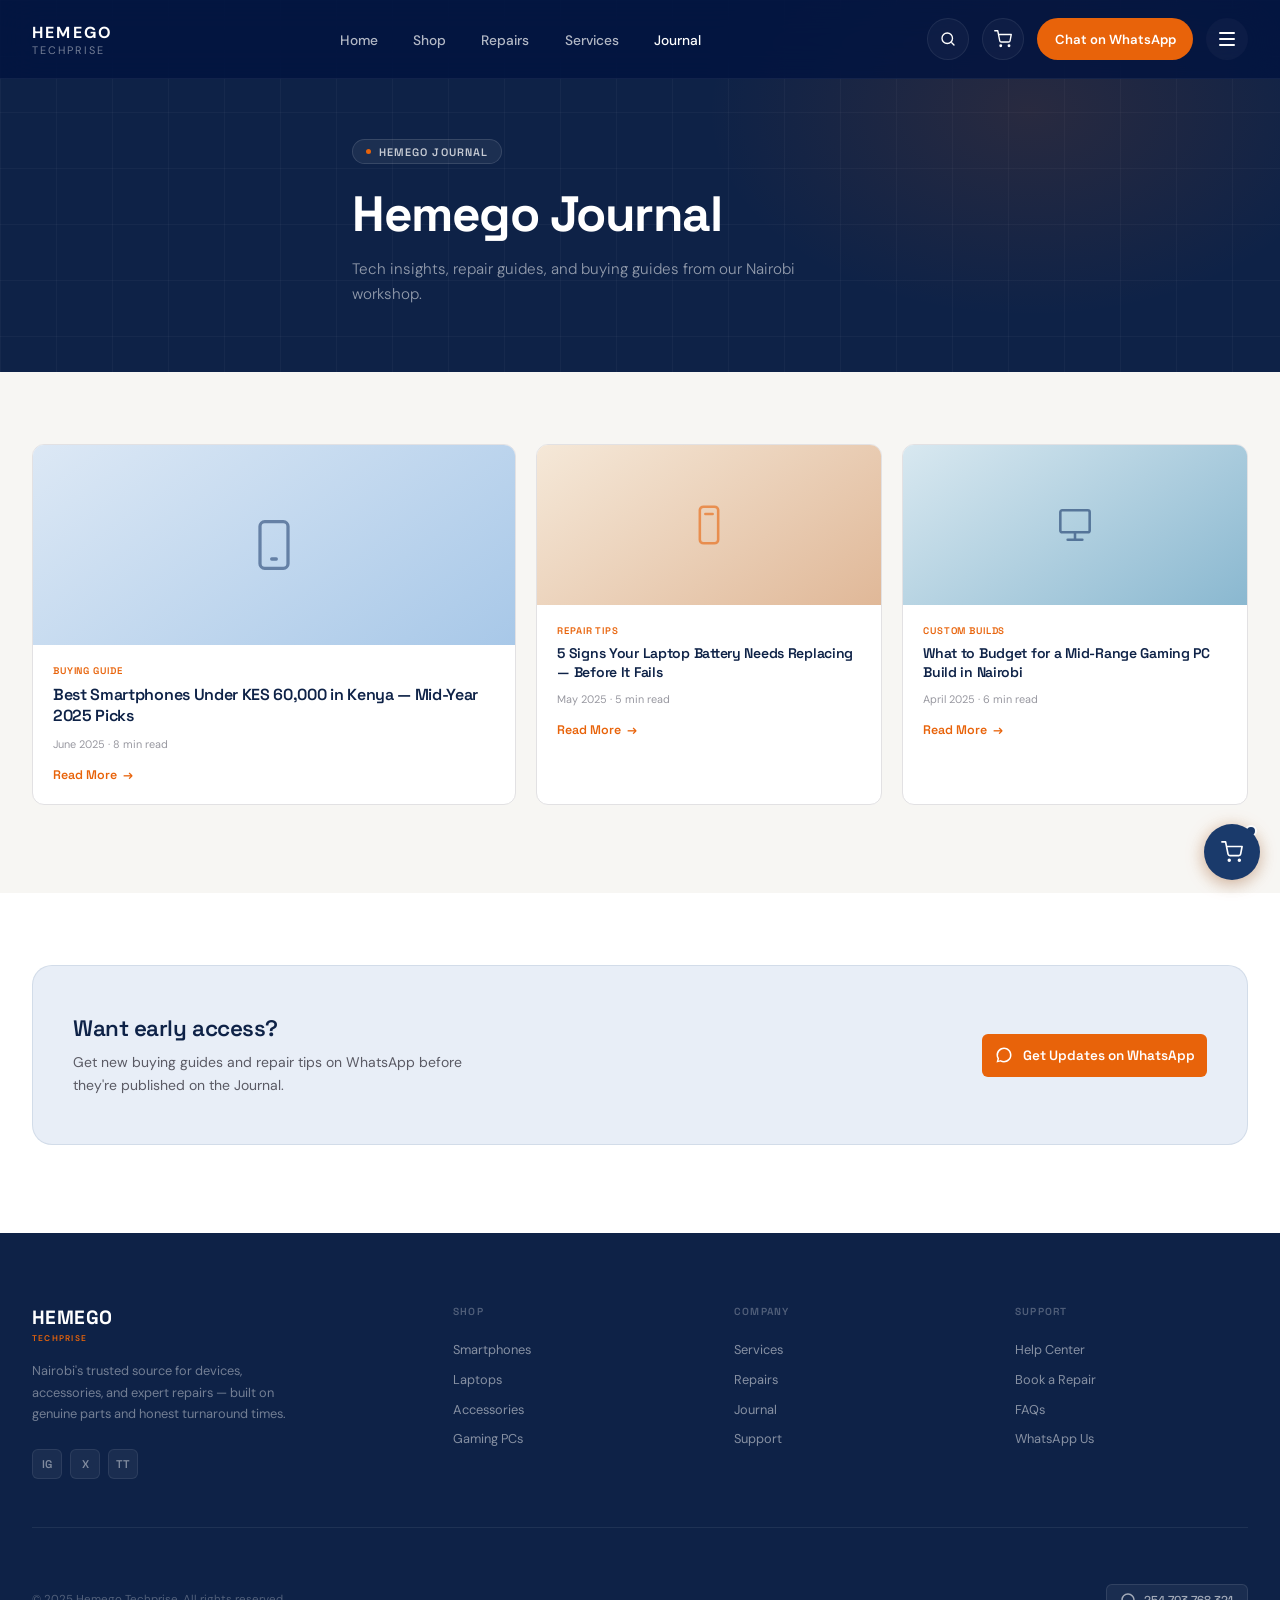
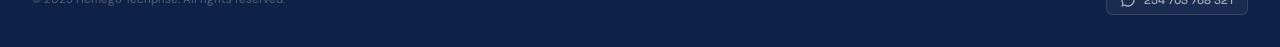
==== commit fddfead9: "FIXING INLINE CSS" ====
--- a/journal.html
+++ b/journal.html
@@ -33,6 +33,12 @@
                 <li><a href="journal.html" class="active">Journal</a></li>
             </ul>
             <div class="nav-right">
+                <button class="nav-circle-btn" id="desktopSearchBtn">
+                    <svg viewBox="0 0 24 24" fill="none">
+                        <circle cx="11" cy="11" r="7" stroke="currentColor" stroke-width="1.8"/>
+                        <path d="M20 20L17 17" stroke="currentColor" stroke-width="1.8" stroke-linecap="round"/>
+                    </svg>
+                </button>
                 <button class="nav-circle-btn" onclick="toggleCart()" aria-label="Open cart">
                     <svg viewBox="0 0 24 24" fill="none" stroke="currentColor" stroke-width="1.8" stroke-linecap="round"
                         stroke-linejoin="round">
@@ -43,7 +49,7 @@
                 </button>
                 <a href="#" class="wa-nav-btn"
                     onclick="openWA('Hi HEMEGO, I have a question about a Journal article.')">Chat on WhatsApp</a>
-                <button class="hamburger-btn" onclick="toggleDrawer()" aria-label="Open menu">
+                <button class="hamburger-btn" id="hamburgerBtn" aria-label="Open menu">
                     <span></span><span></span><span></span>
                 </button>
             </div>
@@ -197,6 +203,13 @@
             </svg>
             Shop
         </a>
+        <button class="bottom-nav-item" id="mobileSearchBtn">
+            <svg viewBox="0 0 24 24" fill="none">
+                <circle cx="11" cy="11" r="7" stroke="currentColor" stroke-width="1.8"/>
+                <path d="M20 20L17 17" stroke="currentColor" stroke-width="1.8" stroke-linecap="round"/>
+            </svg>
+            <span>Search</span>
+        </button>
         <a href="repairs.html" class="bottom-nav-item">
             <svg viewBox="0 0 24 24" fill="none" stroke="currentColor" stroke-width="1.8" stroke-linecap="round"
                 stroke-linejoin="round">
--- a/css/index.css
+++ b/css/index.css
@@ -2424,4 +2424,301 @@
     width: 48px;
     height: 48px;
   }
+}
+
+/* =========================================
+   SEARCH OVERLAY
+   ========================================= */
+.search-overlay {
+  position: fixed;
+  inset: 0;
+  z-index: 2000;
+  background: rgba(6, 13, 28, 0.98);
+  backdrop-filter: blur(12px);
+  display: flex;
+  flex-direction: column;
+  opacity: 0;
+  visibility: hidden;
+  transition: opacity .3s ease, visibility .3s ease;
+}
+
+.search-overlay.open {
+  opacity: 1;
+  visibility: visible;
+}
+
+.search-overlay-header {
+  display: flex;
+  align-items: center;
+  justify-content: space-between;
+  padding: 1.5rem 2rem;
+  border-bottom: 1px solid rgba(255, 255, 255, .08);
+}
+
+.search-overlay-title {
+  font-family: 'Space Grotesk', sans-serif;
+  font-size: 1.1rem;
+  font-weight: 600;
+  color: #fff;
+}
+
+.search-overlay-close {
+  background: none;
+  border: none;
+  color: rgba(255, 255, 255, .6);
+  font-size: 2rem;
+  cursor: pointer;
+  line-height: 1;
+  padding: .25rem .5rem;
+  transition: color .2s;
+}
+
+.search-overlay-close:hover {
+  color: #fff;
+}
+
+.search-overlay-body {
+  flex: 1;
+  display: flex;
+  flex-direction: column;
+  padding: 3rem 2rem;
+  max-width: 720px;
+  margin: 0 auto;
+  width: 100%;
+  overflow-y: auto;
+}
+
+.search-input-wrap {
+  position: relative;
+  margin-bottom: 2rem;
+}
+
+.search-input {
+  width: 100%;
+  background: rgba(255, 255, 255, .04);
+  border: 1px solid rgba(255, 255, 255, .12);
+  border-radius: var(--radius-lg);
+  padding: 1rem 1.25rem;
+  font-size: 1.1rem;
+  font-family: 'DM Sans', sans-serif;
+  color: #fff;
+  outline: none;
+  transition: border-color .2s, background .2s;
+}
+
+.search-input::placeholder {
+  color: rgba(255, 255, 255, .35);
+}
+
+.search-input:focus {
+  border-color: var(--blue-mid);
+  background: rgba(255, 255, 255, .06);
+  box-shadow: 0 0 0 3px rgba(74, 111, 165, .15);
+}
+
+.search-input-clear {
+  position: absolute;
+  right: 1rem;
+  top: 50%;
+  transform: translateY(-50%);
+  background: none;
+  border: none;
+  color: rgba(255, 255, 255, .35);
+  font-size: 1.2rem;
+  cursor: pointer;
+  padding: .25rem;
+  display: none;
+  transition: color .2s;
+}
+
+.search-input-clear.visible {
+  display: block;
+}
+
+.search-input-clear:hover {
+  color: #fff;
+}
+
+.search-results {
+  flex: 1;
+  display: none;
+  flex-direction: column;
+  gap: .75rem;
+}
+
+.search-results.open {
+  display: flex;
+}
+
+.search-results-header {
+  display: flex;
+  align-items: center;
+  justify-content: space-between;
+  padding: 0 .5rem 1rem;
+  border-bottom: 1px solid rgba(255, 255, 255, .08);
+  margin-bottom: .5rem;
+}
+
+.search-results-count {
+  font-size: .78rem;
+  color: rgba(255, 255, 255, .45);
+  font-family: 'Space Grotesk', sans-serif;
+}
+
+.search-results-list {
+  display: grid;
+  gap: .75rem;
+}
+
+.search-result-card {
+  display: flex;
+  align-items: center;
+  gap: 1rem;
+  background: rgba(255, 255, 255, .03);
+  border: 1px solid rgba(255, 255, 255, .06);
+  border-radius: var(--radius);
+  padding: 1rem 1.25rem;
+  text-decoration: none;
+  color: inherit;
+  transition: all .2s;
+}
+
+.search-result-card:hover {
+  background: rgba(255, 255, 255, .06);
+  border-color: rgba(74, 111, 165, .3);
+  transform: translateX(4px);
+}
+
+.search-result-image {
+  width: 60px;
+  height: 60px;
+  border-radius: var(--radius-sm);
+  background: linear-gradient(145deg, #1a3a6b, #0e2247);
+  display: flex;
+  align-items: center;
+  justify-content: center;
+  flex-shrink: 0;
+  overflow: hidden;
+}
+
+.search-result-image img {
+  width: 100%;
+  height: 100%;
+  object-fit: cover;
+}
+
+.search-result-image svg {
+  width: 28px;
+  height: 28px;
+  stroke: rgba(255, 255, 255, .3);
+}
+
+.search-result-info {
+  flex: 1;
+  min-width: 0;
+}
+
+.search-result-name {
+  font-family: 'Space Grotesk', sans-serif;
+  font-size: .9rem;
+  font-weight: 600;
+  color: #fff;
+  white-space: nowrap;
+  overflow: hidden;
+  text-overflow: ellipsis;
+}
+
+.search-result-brand {
+  font-size: .72rem;
+  color: rgba(255, 255, 255, .45);
+  margin-top: .15rem;
+}
+
+.search-result-price {
+  font-family: 'Space Grotesk', sans-serif;
+  font-size: .95rem;
+  font-weight: 700;
+  color: var(--orange);
+  white-space: nowrap;
+}
+
+.search-empty {
+  text-align: center;
+  padding: 3rem 1rem;
+  color: rgba(255, 255, 255, .4);
+  font-size: .9rem;
+}
+
+.search-suggestions {
+  margin-top: 2rem;
+  padding-top: 2rem;
+  border-top: 1px solid rgba(255, 255, 255, .08);
+}
+
+.search-suggestions-title {
+  font-family: 'Space Grotesk', sans-serif;
+  font-size: .7rem;
+  font-weight: 600;
+  letter-spacing: .1em;
+  text-transform: uppercase;
+  color: rgba(255, 255, 255, .35);
+  margin-bottom: 1rem;
+}
+
+.search-suggestions-grid {
+  display: grid;
+  grid-template-columns: repeat(auto-fill, minmax(140px, 1fr));
+  gap: .75rem;
+}
+
+.search-suggestion {
+  background: rgba(255, 255, 255, .03);
+  border: 1px solid rgba(255, 255, 255, .06);
+  border-radius: var(--radius);
+  padding: 1rem;
+  text-align: center;
+  cursor: pointer;
+  transition: all .2s;
+  color: #fff;
+}
+
+.search-suggestion:hover {
+  background: rgba(255, 255, 255, .06);
+  border-color: rgba(74, 111, 165, .3);
+}
+
+.search-suggestion-icon {
+  width: 36px;
+  height: 36px;
+  margin: 0 auto .75rem;
+  stroke: rgba(255, 255, 255, .4);
+}
+
+.search-suggestion-name {
+  font-family: 'Space Grotesk', sans-serif;
+  font-size: .78rem;
+  font-weight: 600;
+}
+
+@media(max-width:640px) {
+  .search-overlay-header {
+    padding: 1rem;
+  }
+
+  .search-overlay-body {
+    padding: 2rem 1rem;
+  }
+
+  .search-input {
+    font-size: 1rem;
+    padding: .875rem 1rem;
+  }
+
+  .search-result-card {
+    padding: .875rem 1rem;
+  }
+
+  .search-suggestions-grid {
+    grid-template-columns: repeat(2, 1fr);
+  }
 }
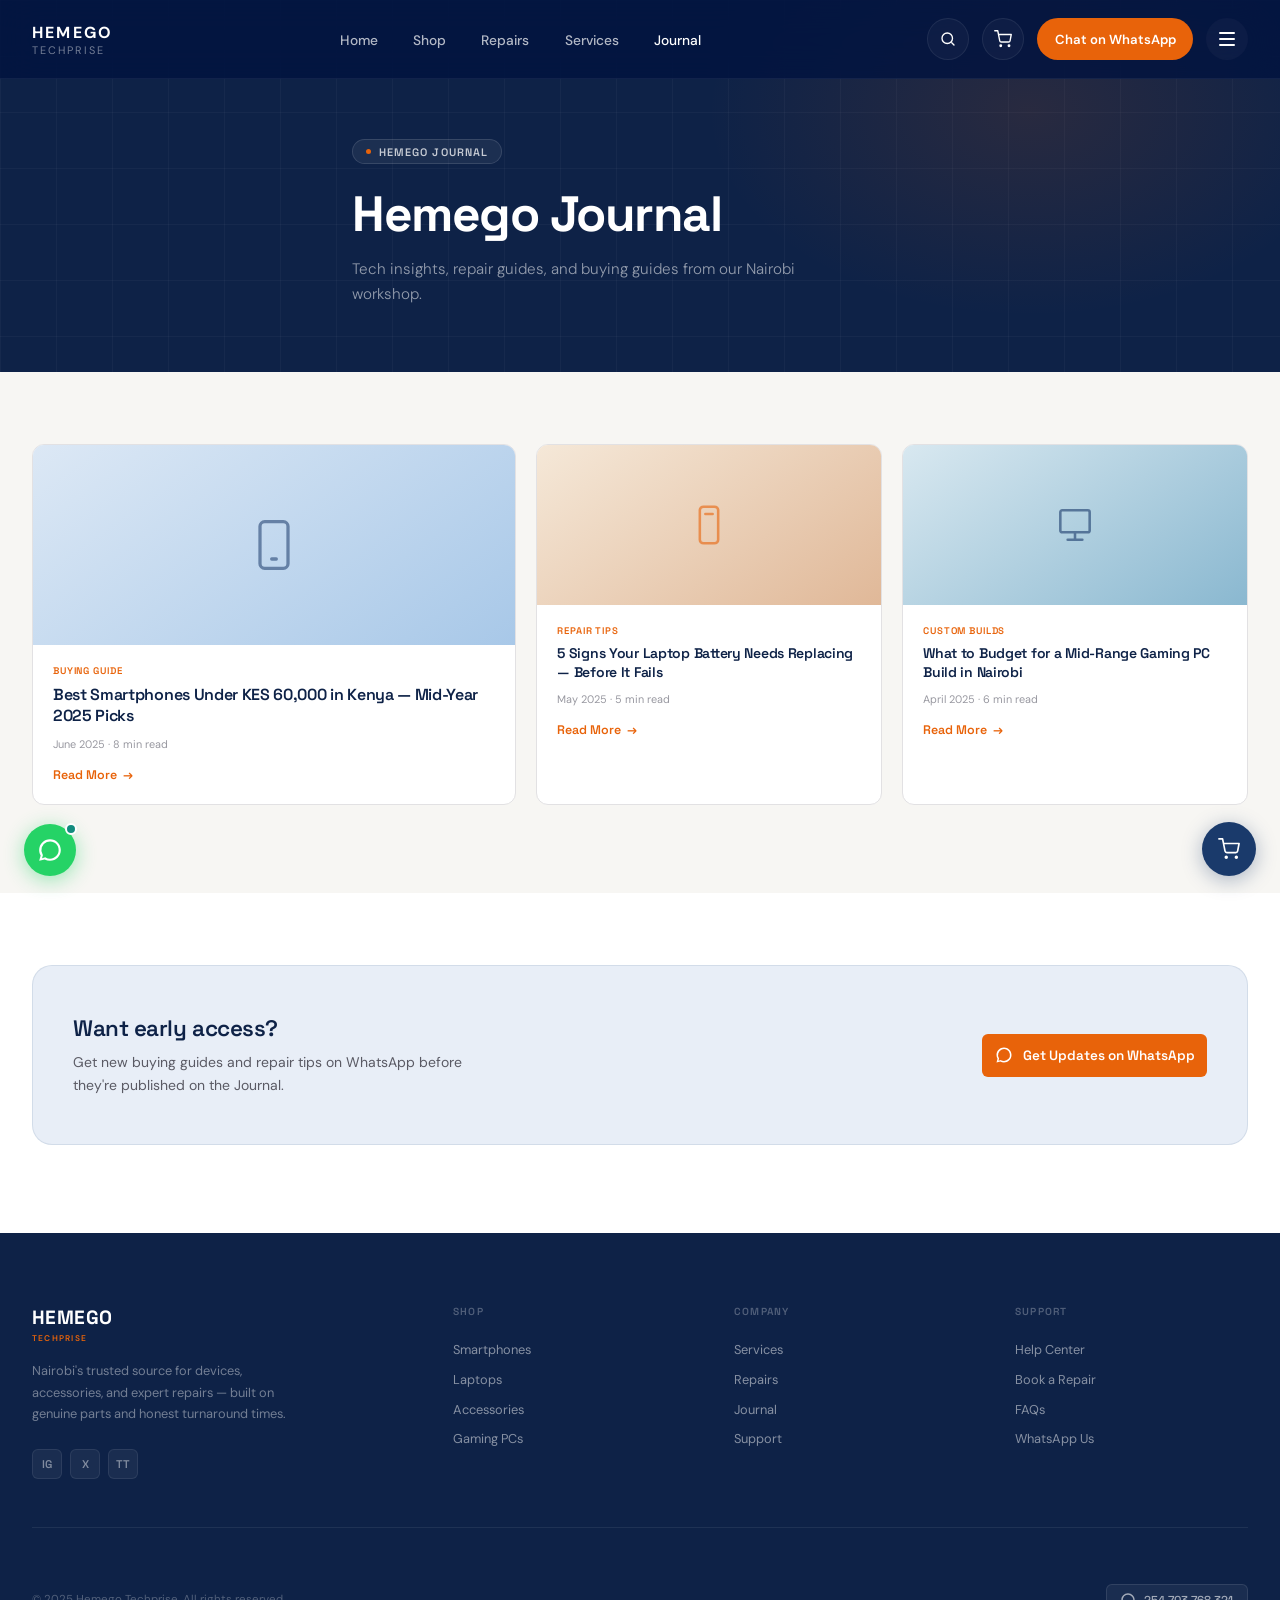
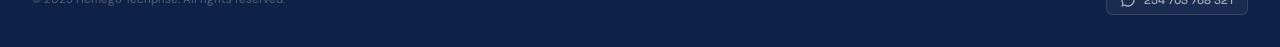
==== commit 05ac0154: "Update styles and scripts" ====
--- a/journal.html
+++ b/journal.html
@@ -49,7 +49,7 @@
                 </button>
                 <a href="#" class="wa-nav-btn"
                     onclick="openWA('Hi HEMEGO, I have a question about a Journal article.')">Chat on WhatsApp</a>
-                <button class="hamburger-btn" id="hamburgerBtn" aria-label="Open menu">
+                <button class="hamburger-btn" id="hamburgerBtn" onclick="toggleDrawer()" aria-label="Open menu">
                     <span></span><span></span><span></span>
                 </button>
             </div>
@@ -304,6 +304,7 @@
             <circle cx="20" cy="21" r="1"></circle>
             <path d="M1 1h4l2.68 13.39a2 2 0 0 0 2 1.61h9.72a2 2 0 0 0 2-1.61L23 6H6"></path>
         </svg>
+        <span class="cart-toggle-badge" id="cartFloatingBadge">0</span>
     </button>
 
     <div class="cart-panel" id="cartPanel">
--- a/css/index.css
+++ b/css/index.css
@@ -15,6 +15,9 @@
   --orange: #e8630a;
   --orange-light: #f07a32;
   --orange-pale: #fff0e8;
+  --dark-bg: #060d1c;
+  --dark-surface: #0b1628;
+  --dark-border: rgba(255, 255, 255, .06);
   --white: #ffffff;
   --off-white: #f7f6f3;
   --gray-100: #f0eff0;
@@ -45,6 +48,13 @@
   overflow-x: hidden
 }
 
+/* Global image reset — prevents overflow on all pages */
+img {
+  max-width: 100%;
+  height: auto;
+  display: block;
+}
+
 h1,
 h2,
 h3,
@@ -495,6 +505,71 @@
     right: -100%;
   }
 
+  .mobile-drawer.active {
+    right: 0 !important;
+  }
+
+  /* Products grid — 1 phone per row on mobile */
+  .products-grid,
+  .products-grid-uniform,
+  #productsGrid,
+  .featured-strip {
+    grid-template-columns: 1fr !important;
+  }
+
+  /* Hero — hide right panel, stack CTAs */
+  .hero-right {
+    display: none;
+  }
+
+  .hero-grid {
+    grid-template-columns: 1fr;
+  }
+
+  .hero-left {
+    padding: 2.5rem 1.25rem;
+  }
+
+  .hero-ctas {
+    flex-direction: column;
+    align-items: stretch;
+  }
+
+  .hero-ctas a,
+  .hero-ctas button {
+    width: 100%;
+    justify-content: center;
+    text-align: center;
+  }
+
+  .hero-stats {
+    gap: 1.25rem;
+    flex-wrap: wrap;
+  }
+
+  /* Product image containers — shorter on mobile */
+  .pcard-hero .pimg {
+    min-height: 200px;
+  }
+
+  .pcard-sm .pimg {
+    min-height: 140px;
+  }
+
+  /* Footer — single column */
+  .footer-top {
+    grid-template-columns: 1fr !important;
+  }
+
+  /* Accessories grid */
+  .acc-grid {
+    grid-template-columns: 1fr;
+  }
+
+  /* Trust grid */
+  .trust-grid {
+    grid-template-columns: 1fr;
+  }
 }
 
 
@@ -860,8 +935,18 @@
 .products-grid {
   display: grid;
   grid-template-columns: 1.75fr 1fr 1fr;
-  grid-template-rows: 1fr 1fr;
-  gap: 1rem
+  grid-template-rows: auto auto;
+  gap: 1rem;
+  align-items: start;
+}
+
+.pcard-hero,
+.pcard-feat,
+.pcard-sm,
+.pcard {
+  height: fit-content;
+  align-self: start;
+  break-inside: avoid;
 }
 
 .pcard-hero {
@@ -1046,23 +1131,59 @@
 }
 
 .featured-strip {
+  display: block;
+  column-count: 4;
+  column-gap: 1rem;
+  margin-bottom: 1rem;
+}
+
+@media(max-width:1200px) {
+  .featured-strip {
+    column-count: 3;
+  }
+}
+
+@media(max-width:900px) {
+  .featured-strip {
+    column-count: 2;
+  }
+}
+
+.featured-strip {
   display: grid;
-  grid-template-columns: repeat(2, 1fr);
-  gap: 1rem;
-  margin-bottom: 1rem;
+  grid-template-columns: repeat(4, minmax(0, 1fr));
+  gap: 1.25rem;
+  margin-bottom: 1.5rem;
+  width: 100%;
+}
+
+@media(max-width: 1024px) {
+  .featured-strip {
+    grid-template-columns: repeat(2, minmax(0, 1fr));
+  }
+}
+
+@media(max-width: 768px) {
+  .featured-strip {
+    display: grid !important;
+    grid-template-columns: 1fr !important;
+  }
 }
 
 .pcard-feat {
-  /* same visual treatment as pcard-hero, but no row-spanning */
+  /* same visual treatment as pcard-hero, but in uniform grid */
   background: #fff;
-  border-radius: var(--radius-lg);
+  border-radius: var(--radius);
   border: 1px solid var(--gray-200);
   overflow: hidden;
   display: flex;
   flex-direction: column;
+  width: 100%;
+  height: 100%;
   transition: all .3s cubic-bezier(.4, 0, .2, 1);
   cursor: pointer;
   position: relative;
+  box-sizing: border-box;
 }
 
 .pcard-feat:hover {
@@ -1071,18 +1192,84 @@
 }
 
 .pcard-feat .pimg {
-  background: linear-gradient(145deg, #eef2fa 0%, #dce6f5 100%);
-  min-height: 240px;
-  padding: 2rem 2rem 0;
-  display: flex;
-  align-items: flex-end;
+  background: linear-gradient(145deg, #f5f7fc 0%, #e9effa 100%);
+  min-height: 140px;
+  max-height: 170px;
+  padding: 1rem 1rem 0.5rem;
+  display: flex;
+  align-items: center;
   justify-content: center;
+}
+
+.pcard-feat .pimg img {
+  max-height: 140px;
+  width: auto;
+  max-width: 100%;
+  object-fit: contain;
+  margin: 0 auto;
+  display: block;
+  transition: transform .3s ease;
+}
+
+.pcard-feat:hover .pimg img {
+  transform: scale(1.04);
+}
+
+.pcard-feat .pbody {
+  padding: 1.1rem;
+  display: flex;
+  flex-direction: column;
+  flex-grow: 1;
+}
+
+.pcard-feat .pcta {
+  margin-top: auto;
+  padding-top: 0.75rem;
+  display: flex;
+  align-items: center;
+  justify-content: space-between;
+}
+
+/* Sold Out state styles */
+.pcard-sold {
+  opacity: 0.88;
+}
+
+.pbadge-sold {
+  background: #475569 !important;
+  color: #fff !important;
+}
+
+.pstock.sold {
+  color: #ef4444;
+  font-size: 0.78rem;
+  font-weight: 600;
+}
+
+.btn-disabled {
+  background: #e2e8f0 !important;
+  color: #64748b !important;
+  cursor: not-allowed !important;
+  box-shadow: none !important;
+  border: 1px solid #cbd5e1 !important;
+}
+
+.btn-disabled:hover {
+  transform: none !important;
+  background: #e2e8f0 !important;
 }
 
 .products-grid-uniform {
   display: grid;
-  grid-template-columns: repeat(4, 1fr);
-  gap: 1rem;
+  grid-template-columns: repeat(4, minmax(0, 1fr));
+  gap: 1.25rem;
+  width: 100%;
+}
+
+@media(max-width:1024px) {
+  .products-grid-uniform {
+    grid-template-columns: repeat(3, minmax(0, 1fr));
+  }
 }
 
 @media(max-width:900px) {
@@ -1091,13 +1278,14 @@
   }
 
   .products-grid-uniform {
-    grid-template-columns: repeat(2, 1fr);
-  }
-}
-
-@media(max-width:520px) {
+    grid-template-columns: repeat(2, minmax(0, 1fr));
+  }
+}
+
+@media(max-width:768px) {
   .products-grid-uniform {
-    grid-template-columns: 1fr;
+    display: grid !important;
+    grid-template-columns: 1fr !important;
   }
 }
 
@@ -1987,29 +2175,37 @@
   color: white
 }
 
-/* FLOATING WA */
+/* FLOATING WA (BOTTOM LEFT) */
 .float-wa {
   position: fixed;
   bottom: 1.5rem;
-  right: 1.5rem;
-  z-index: 500;
-  width: 50px;
-  height: 50px;
+  left: 1.5rem;
+  right: auto;
+  z-index: 1400;
+  width: 52px;
+  height: 52px;
   border-radius: 50%;
-  background: var(--orange);
+  background: #25D366;
+  color: white;
   border: none;
   cursor: pointer;
   display: flex;
   align-items: center;
   justify-content: center;
   font-size: 1.15rem;
-  box-shadow: 0 4px 20px rgba(232, 99, 10, .4);
-  transition: all .22s
+  box-shadow: 0 4px 20px rgba(37, 211, 102, .45);
+  transition: all .22s cubic-bezier(0.4, 0, 0.2, 1);
 }
 
 .float-wa:hover {
   transform: scale(1.1);
-  box-shadow: 0 6px 28px rgba(232, 99, 10, .55)
+  box-shadow: 0 6px 28px rgba(37, 211, 102, .6);
+}
+
+.float-wa svg {
+  width: 26px;
+  height: 26px;
+  fill: currentColor;
 }
 
 .float-wa-ping {
@@ -2019,9 +2215,9 @@
   width: 12px;
   height: 12px;
   border-radius: 50%;
-  background: var(--blue);
+  background: #128C7E;
   border: 2px solid white;
-  animation: fp 2s ease-in-out infinite
+  animation: fp 2s ease-in-out infinite;
 }
 
 @keyframes fp {
@@ -2172,13 +2368,21 @@
   }
 }
 
-@media(max-width:520px) {
-  .products-grid {
-    grid-template-columns: 1fr
-  }
-
-  .pcard-hero {
-    grid-column: 1
+@media(max-width:768px) {
+  .products-grid,
+  .products-grid-uniform,
+  #productsGrid,
+  .featured-strip {
+    display: block !important;
+    column-count: 1 !important;
+  }
+
+  .pcard-hero,
+  .pcard-feat,
+  .pcard-sm {
+    display: inline-block !important;
+    width: 100% !important;
+    margin-bottom: 1rem !important;
   }
 
   .hero-h1 {
@@ -2221,21 +2425,19 @@
 /* CART PANEL */
 .cart-toggle {
   position: fixed;
-  bottom: 20px;
-  right: 20px;
+  bottom: 1.5rem;
+  right: 1.5rem;
+  left: auto;
   z-index: 1400;
   background: var(--blue);
   color: white;
   border: none;
   border-radius: 50%;
-  width: 56px;
-  height: 56px;
-  font-size: .8rem;
-  font-weight: 600;
+  width: 54px;
+  height: 54px;
   cursor: pointer;
-  box-shadow: 0 4px 16px rgba(0, 0, 0, .15);
-  transition: all .2s;
-  font-family: 'Space Grotesk', sans-serif;
+  box-shadow: 0 4px 20px rgba(26, 58, 107, .35);
+  transition: all .22s cubic-bezier(0.4, 0, 0.2, 1);
   display: flex;
   align-items: center;
   justify-content: center;
@@ -2244,6 +2446,117 @@
 .cart-toggle:hover {
   background: var(--blue-dark);
   transform: scale(1.08);
+}
+
+.cart-toggle svg {
+  width: 22px;
+  height: 22px;
+  stroke: white;
+}
+
+.cart-toggle-badge {
+  position: absolute;
+  top: -4px;
+  right: -4px;
+  background: var(--orange);
+  color: white;
+  font-size: .72rem;
+  font-weight: 700;
+  font-family: 'Space Grotesk', sans-serif;
+  min-width: 22px;
+  height: 22px;
+  padding: 0 5px;
+  border-radius: 12px;
+  display: none;
+  align-items: center;
+  justify-content: center;
+  border: 2px solid white;
+  box-shadow: 0 2px 8px rgba(232, 99, 10, 0.4);
+  transition: transform 0.25s cubic-bezier(0.175, 0.885, 0.32, 1.275);
+}
+
+.cart-toggle-badge.bump {
+  animation: cartBadgeBump 0.35s ease-out;
+}
+
+@keyframes cartBadgeBump {
+  0% { transform: scale(1); }
+  50% { transform: scale(1.4); }
+  100% { transform: scale(1); }
+}
+
+/* TOAST NOTIFICATION */
+.cart-toast {
+  position: fixed;
+  bottom: 2rem;
+  left: 50%;
+  transform: translateX(-50%) translateY(100px);
+  background: var(--blue-dark, #0d1e3c);
+  color: white;
+  padding: 0.85rem 1.4rem;
+  border-radius: var(--radius, 12px);
+  box-shadow: 0 10px 30px rgba(0, 0, 0, 0.3);
+  display: flex;
+  align-items: center;
+  gap: 0.75rem;
+  z-index: 2000;
+  opacity: 0;
+  pointer-events: none;
+  transition: all 0.35s cubic-bezier(0.175, 0.885, 0.32, 1.275);
+  font-family: 'DM Sans', sans-serif;
+  border: 1px solid rgba(255, 255, 255, 0.15);
+}
+
+.cart-toast.show {
+  transform: translateX(-50%) translateY(0);
+  opacity: 1;
+  pointer-events: auto;
+}
+
+.cart-toast-icon {
+  width: 26px;
+  height: 26px;
+  border-radius: 50%;
+  background: #10b981;
+  color: white;
+  display: flex;
+  align-items: center;
+  justify-content: center;
+  flex-shrink: 0;
+}
+
+.cart-toast-title {
+  font-size: 0.85rem;
+  font-weight: 700;
+  font-family: 'Space Grotesk', sans-serif;
+  color: #fff;
+}
+
+.cart-toast-name {
+  font-size: 0.75rem;
+  color: rgba(255, 255, 255, 0.75);
+  white-space: nowrap;
+  max-width: 220px;
+  overflow: hidden;
+  text-overflow: ellipsis;
+}
+
+@media (max-width: 768px) {
+  .float-wa {
+    bottom: 5.25rem !important;
+    left: 1rem !important;
+    right: auto !important;
+  }
+  .cart-toggle {
+    bottom: 5.25rem !important;
+    right: 1rem !important;
+    left: auto !important;
+  }
+  .cart-toast {
+    bottom: 5.5rem;
+    width: calc(100% - 2rem);
+    max-width: 360px;
+  }
 }
 
 .cart-panel {
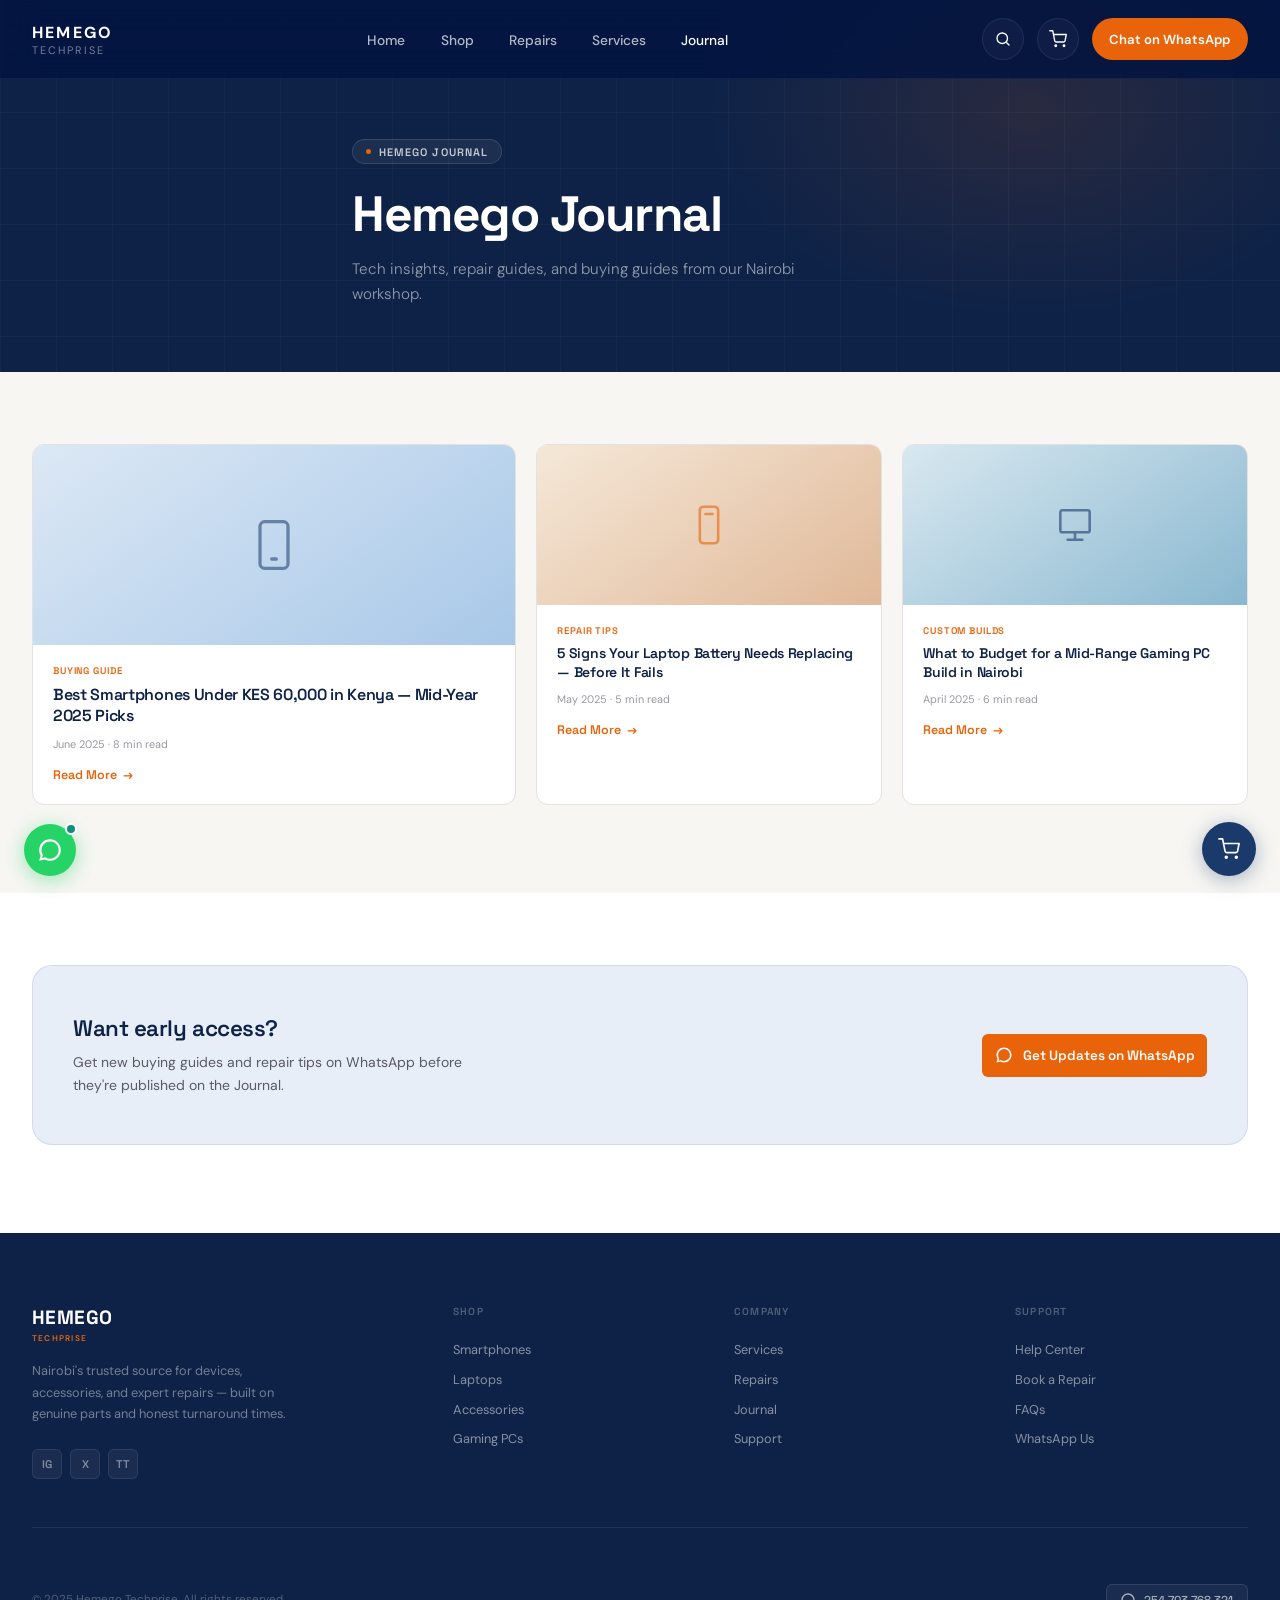
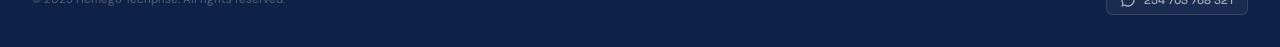
==== commit f5312a6c: "Update website files" ====
--- a/journal.html
+++ b/journal.html
@@ -184,50 +184,47 @@
         </div>
     </section>
 
-    <!-- ========== BOTTOM MOBILE NAV ========== -->
-    <nav class="bottom-mobile-nav">
-        <a href="index.html" class="bottom-nav-item">
-            <svg viewBox="0 0 24 24" fill="none" stroke="currentColor" stroke-width="1.8" stroke-linecap="round"
-                stroke-linejoin="round">
-                <path d="M3 9l9-7 9 7v11a2 2 0 0 1-2 2H5a2 2 0 0 1-2-2z"></path>
-                <polyline points="9 22 9 12 15 12 15 22"></polyline>
-            </svg>
-            Home
-        </a>
-        <a href="shop.html" class="bottom-nav-item">
-            <svg viewBox="0 0 24 24" fill="none" stroke="currentColor" stroke-width="1.8" stroke-linecap="round"
-                stroke-linejoin="round">
-                <circle cx="9" cy="21" r="1"></circle>
-                <circle cx="20" cy="21" r="1"></circle>
-                <path d="M1 1h4l2.68 13.39a2 2 0 0 0 2 1.61h9.72a2 2 0 0 0 2-1.61L23 6H6"></path>
-            </svg>
-            Shop
-        </a>
-        <button class="bottom-nav-item" id="mobileSearchBtn">
-            <svg viewBox="0 0 24 24" fill="none">
-                <circle cx="11" cy="11" r="7" stroke="currentColor" stroke-width="1.8"/>
-                <path d="M20 20L17 17" stroke="currentColor" stroke-width="1.8" stroke-linecap="round"/>
-            </svg>
-            <span>Search</span>
-        </button>
-        <a href="repairs.html" class="bottom-nav-item">
-            <svg viewBox="0 0 24 24" fill="none" stroke="currentColor" stroke-width="1.8" stroke-linecap="round"
-                stroke-linejoin="round">
-                <path
-                    d="M14.7 6.3a1 1 0 0 0 0 1.4l1.6 1.6a1 1 0 0 0 1.4 0l3.77-3.77a6 6 0 0 1-7.94 7.94l-6.91 6.91a2.12 2.12 0 0 1-3-3l6.91-6.91a6 6 0 0 1 7.94-7.94l-3.76 3.76z">
-                </path>
-            </svg>
-            Repairs
-        </a>
-        <a href="#" class="bottom-nav-item" onclick="openWA('Hi HEMEGO, I have a question.')">
-            <svg viewBox="0 0 24 24" fill="currentColor">
-                <path
-                    d="M12 2C6.48 2 2 6.48 2 12c0 1.85.5 3.58 1.38 5.06L2 22l5.06-1.33A9.94 9.94 0 0 0 12 22c5.52 0 10-4.48 10-10S17.52 2 12 2zm0 18a7.9 7.9 0 0 1-4.03-1.1l-.29-.17-3 .79.8-2.93-.19-.3A7.95 7.95 0 1 1 12 20z">
-                </path>
-            </svg>
-            WhatsApp
-        </a>
-    </nav>
+      <!-- BOTTOM MOBILE NAV -->
+  <nav class="bottom-mobile-nav">
+    <a href="index.html" class="bottom-nav-item">
+      <svg viewBox="0 0 24 24" fill="none">
+        <path d="M3 11L12 4L21 11V20H15V14H9V20H3V11Z" stroke="currentColor" stroke-width="1.8"
+          stroke-linejoin="round" />
+      </svg>
+      <span>Home</span>
+    </a>
+    <a href="shop.html" class="bottom-nav-item">
+      <svg viewBox="0 0 24 24" fill="none">
+        <path d="M3 5h2l2.2 10.2a1 1 0 0 0 1 .8h8.8a1 1 0 0 0 1-.8L20 8H7" stroke="currentColor" stroke-width="1.8"
+          stroke-linecap="round" stroke-linejoin="round" />
+        <circle cx="10" cy="20" r="1" />
+        <circle cx="18" cy="20" r="1" />
+      </svg>
+      <span>Shop</span>
+    </a>
+    <button class="bottom-nav-item" id="mobileSearchBtn">
+      <svg viewBox="0 0 24 24" fill="none">
+        <circle cx="11" cy="11" r="7" stroke="currentColor" stroke-width="1.8" />
+        <path d="M20 20L17 17" stroke="currentColor" stroke-width="1.8" stroke-linecap="round" />
+      </svg>
+      <span>Search</span>
+    </button>
+    <a href="repairs.html" class="bottom-nav-item">
+      <svg viewBox="0 0 24 24" fill="none">
+        <path
+          d="M14.7 6.3a1 1 0 0 0 0 1.4l1.6 1.6a1 1 0 0 0 1.4 0l3.77-3.77a6 6 0 0 1-7.94 7.94l-6.91 6.91a2.12 2.12 0 0 1-3-3l6.91-6.91a6 6 0 0 1 7.94-7.94l-3.77 3.77z"
+          stroke="currentColor" stroke-width="1.8" stroke-linecap="round" stroke-linejoin="round" />
+      </svg>
+      <span>Repairs</span>
+    </a>
+    <a href="https://wa.me/254703768321?text=Hi%20HEMEGO%2C%20I%20have%20a%20question%20about%20a%20Journal%20article." class="bottom-nav-item" target="_blank">
+      <svg viewBox="0 0 24 24" fill="currentColor">
+        <path
+          d="M17.472 14.382c-.297-.149-1.758-.867-2.03-.967-.273-.099-.471-.148-.67.15-.197.297-.767.966-.94 1.164-.173.199-.347.223-.644.075-.297-.15-1.255-.463-2.39-1.475-.883-.788-1.48-1.761-1.653-2.059-.173-.297-.018-.458.13-.606.134-.133.298-.347.446-.52.149-.174.198-.298.298-.497.099-.198.05-.371-.025-.52-.075-.149-.669-1.612-.916-2.207-.242-.579-.487-.5-.669-.51-.173-.008-.371-.01-.57-.01-.198 0-.52.074-.792.372-.272.297-1.04 1.016-1.04 2.479 0 1.462 1.065 2.875 1.213 3.074.149.198 2.096 3.2 5.077 4.487.709.306 1.262.489 1.694.625.712.227 1.36.195 1.871.118.571-.085 1.758-.719 2.006-1.413.248-.694.248-1.289.173-1.413-.074-.124-.272-.198-.57-.347z" />
+      </svg>
+      <span>WhatsApp</span>
+    </a>
+  </nav>
 
     <!-- ========== FOOTER ========== -->
     <footer>
--- a/css/index.css
+++ b/css/index.css
@@ -327,12 +327,13 @@
   border: none;
   background: rgba(255, 255, 255, .03);
   border-radius: 50%;
-  display: flex;
+  display: none;
   flex-direction: column;
   justify-content: center;
   align-items: center;
   gap: 4px;
   cursor: pointer;
+  z-index: 1001;
 }
 
 .hamburger-btn span {
@@ -340,25 +341,32 @@
   height: 1.7px;
   background: #fff;
   border-radius: 2px;
+  pointer-events: none;
 }
 
 /* =========================================
-DRAWER
+DRAWER & OVERLAY
 ========================================= */
 
-.mobile-drawer-overlay {
+.mobile-drawer-overlay,
+.drawer-overlay {
   position: fixed;
   inset: 0;
-  background: rgba(0, 0, 0, .55);
+  background: rgba(0, 0, 0, .6);
+  backdrop-filter: blur(4px);
+  -webkit-backdrop-filter: blur(4px);
   z-index: 1200;
   opacity: 0;
   visibility: hidden;
-  transition: .3s;
-}
-
-.mobile-drawer-overlay.active {
+  pointer-events: none;
+  transition: opacity .3s ease, visibility .3s ease;
+}
+
+.mobile-drawer-overlay.active,
+.drawer-overlay.active {
   opacity: 1;
   visibility: visible;
+  pointer-events: auto;
 }
 
 .mobile-drawer {
@@ -367,16 +375,31 @@
   right: -340px;
   width: 320px;
   height: 100vh;
+  height: 100dvh;
   background: #07101f;
   z-index: 1300;
   padding: 2rem;
   overflow-y: auto;
-  transition: .35s ease;
+  transition: right .35s cubic-bezier(0.4, 0, 0.2, 1);
   border-left: 1px solid rgba(255, 255, 255, .06);
+  box-shadow: -10px 0 30px rgba(0, 0, 0, 0.5);
 }
 
 .mobile-drawer.active {
   right: 0;
+}
+
+@media (min-width: 981px) {
+  .hamburger-btn,
+  .nav-hamburger,
+  .mobile-drawer-overlay,
+  .drawer-overlay,
+  .mobile-drawer {
+    display: none !important;
+    visibility: hidden !important;
+    opacity: 0 !important;
+    pointer-events: none !important;
+  }
 }
 
 .drawer-top {
@@ -482,6 +505,20 @@
 
   .wa-nav-btn {
     display: none;
+  }
+
+  .hamburger-btn,
+  .nav-hamburger {
+    display: flex !important;
+  }
+
+  .mobile-drawer-overlay,
+  .drawer-overlay {
+    display: block !important;
+  }
+
+  .mobile-drawer {
+    display: block !important;
   }
 
   .bottom-mobile-nav {
@@ -2359,12 +2396,14 @@
     grid-template-columns: 1fr 1fr
   }
 
+  .desktop-links,
   .nav-links {
-    display: none
-  }
-
+    display: none;
+  }
+
+  .hamburger-btn,
   .nav-hamburger {
-    display: flex
+    display: flex;
   }
 }
 
@@ -3034,4 +3073,32 @@
   .search-suggestions-grid {
     grid-template-columns: repeat(2, 1fr);
   }
+}
+
+/* =========================================
+   PRODUCT FOCUS / SEARCH HIGHLIGHT
+   ========================================= */
+@keyframes productGlow {
+  0% {
+    outline: 3px solid #e8630a;
+    box-shadow: 0 0 0 4px rgba(232, 99, 10, 0.4), 0 0 35px rgba(232, 99, 10, 0.7);
+    transform: translateY(-4px) scale(1.02);
+  }
+  50% {
+    outline: 3px solid #2563eb;
+    box-shadow: 0 0 0 6px rgba(37, 99, 235, 0.4), 0 0 45px rgba(37, 99, 235, 0.8);
+    transform: translateY(-4px) scale(1.02);
+  }
+  100% {
+    outline: 2px solid transparent;
+    box-shadow: none;
+    transform: none;
+  }
+}
+
+.product-highlight {
+  animation: productGlow 2.8s cubic-bezier(0.22, 1, 0.36, 1) forwards !important;
+  z-index: 50 !important;
+  position: relative !important;
+  scroll-margin-top: 100px;
 }
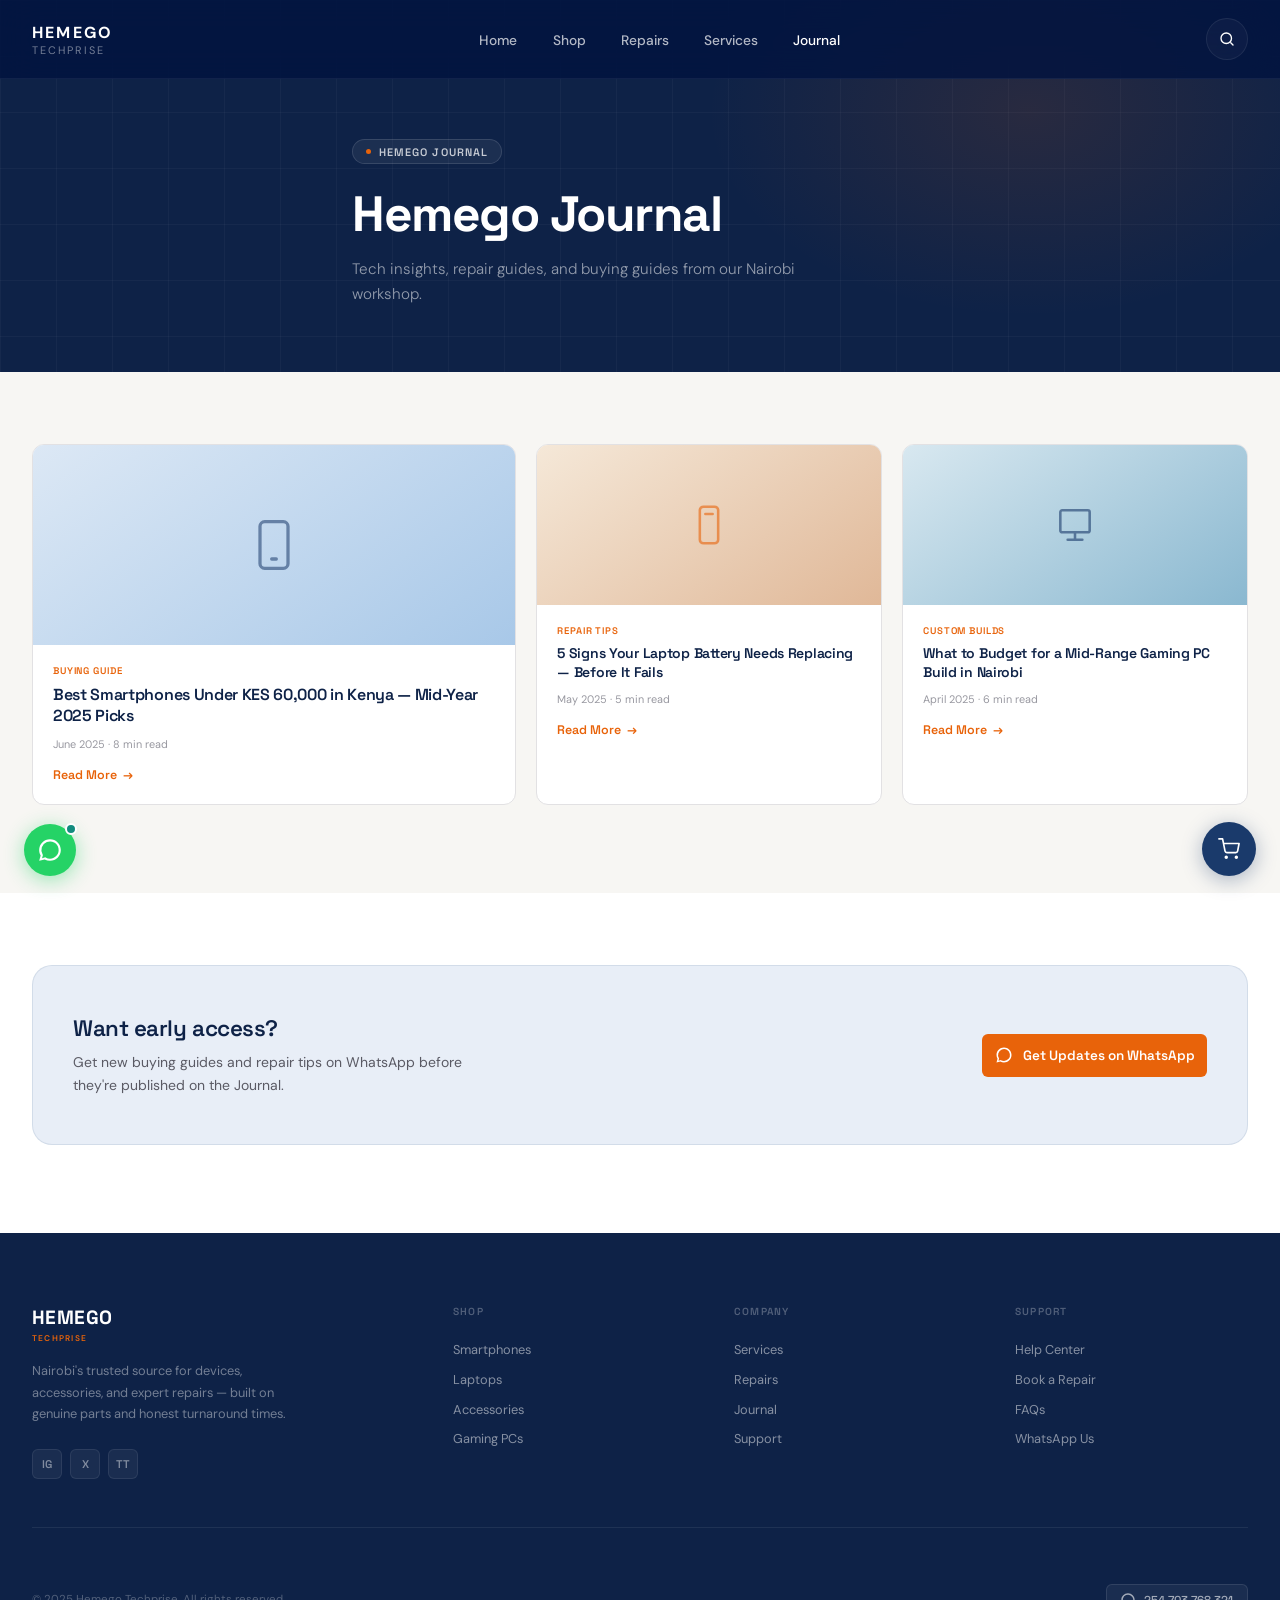
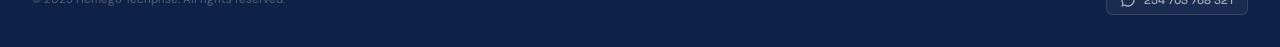
==== commit 265c33bb: "Update website files" ====
--- a/journal.html
+++ b/journal.html
@@ -33,19 +33,21 @@
                 <li><a href="journal.html" class="active">Journal</a></li>
             </ul>
             <div class="nav-right">
-                <button class="nav-circle-btn" id="desktopSearchBtn">
+                <!-- Desktop search button — hidden on mobile (<=768px) -->
+                <button class="nav-circle-btn nav-search-btn" id="desktopSearchBtn" aria-label="Search">
                     <svg viewBox="0 0 24 24" fill="none">
                         <circle cx="11" cy="11" r="7" stroke="currentColor" stroke-width="1.8"/>
                         <path d="M20 20L17 17" stroke="currentColor" stroke-width="1.8" stroke-linecap="round"/>
                     </svg>
                 </button>
-                <button class="nav-circle-btn" onclick="toggleCart()" aria-label="Open cart">
-                    <svg viewBox="0 0 24 24" fill="none" stroke="currentColor" stroke-width="1.8" stroke-linecap="round"
-                        stroke-linejoin="round">
-                        <circle cx="9" cy="21" r="1"></circle>
-                        <circle cx="20" cy="21" r="1"></circle>
-                        <path d="M1 1h4l2.68 13.39a2 2 0 0 0 2 1.61h9.72a2 2 0 0 0 2-1.61L23 6H6"></path>
+                <!-- Cart button — replaces search btn on mobile (<=768px) -->
+                <button class="nav-circle-btn nav-cart-btn" id="navCartBtn" onclick="toggleCart()" aria-label="Open cart">
+                    <svg viewBox="0 0 24 24" fill="none">
+                        <path d="M3 5h2l2.2 10.2a1 1 0 0 0 1 .8h8.8a1 1 0 0 0 1-.8L20 8H7" stroke="currentColor" stroke-width="1.8" stroke-linecap="round" stroke-linejoin="round"/>
+                        <circle cx="10" cy="20" r="1" fill="currentColor"/>
+                        <circle cx="18" cy="20" r="1" fill="currentColor"/>
                     </svg>
+                    <span class="nav-cart-badge" id="navCartBadge"></span>
                 </button>
                 <a href="#" class="wa-nav-btn"
                     onclick="openWA('Hi HEMEGO, I have a question about a Journal article.')">Chat on WhatsApp</a>
--- a/css/index.css
+++ b/css/index.css
@@ -307,13 +307,44 @@
   background: rgba(255, 255, 255, .08);
 }
 
+/* Nav cart button — hidden on desktop, shown on mobile (badge version) */
+.nav-cart-btn {
+  position: relative;
+  display: none;
+}
+
+.nav-cart-badge {
+  position: absolute;
+  top: -6px;
+  right: -6px;
+  background: var(--orange);
+  color: white;
+  font-size: .62rem;
+  font-weight: 700;
+  font-family: 'Space Grotesk', sans-serif;
+  min-width: 18px;
+  height: 18px;
+  padding: 0 4px;
+  border-radius: 10px;
+  display: none;
+  align-items: center;
+  justify-content: center;
+  border: 2px solid rgba(1, 18, 63, 0.78);
+  box-shadow: 0 2px 6px rgba(232, 99, 10, 0.45);
+  transition: transform 0.25s cubic-bezier(0.175, 0.885, 0.32, 1.275);
+}
+
+.nav-cart-badge.bump {
+  animation: cartBadgeBump 0.35s ease-out;
+}
+
 .wa-nav-btn {
   height: 42px;
   padding: 0 1.1rem;
   border-radius: 999px;
   background: #e8630a;
   color: #fff;
-  display: flex;
+  display: none;
   align-items: center;
   justify-content: center;
   text-decoration: none;
@@ -2581,16 +2612,60 @@
 }
 
 @media (max-width: 768px) {
-  .float-wa {
-    bottom: 5.25rem !important;
-    left: 1rem !important;
-    right: auto !important;
-  }
+  /* Hide floating action buttons — bottom nav bar handles these on mobile */
+  .float-wa,
   .cart-toggle {
-    bottom: 5.25rem !important;
-    right: 1rem !important;
-    left: auto !important;
-  }
+    display: none !important;
+  }
+
+  /* Hide desktop search button; Search tab in bottom nav handles it on mobile */
+  #desktopSearchBtn,
+  .nav-search-btn {
+    display: none !important;
+  }
+
+  /* ── Mobile nav cart button ── */
+  #navCartBtn,
+  .nav-cart-btn {
+    display: flex !important;
+    width: 40px;
+    height: 40px;
+    background: rgba(26, 58, 107, 0.55);
+    border: 1px solid rgba(255, 255, 255, 0.18);
+    border-radius: 50%;
+    backdrop-filter: blur(8px);
+    -webkit-backdrop-filter: blur(8px);
+    box-shadow: 0 2px 12px rgba(0, 0, 0, 0.25);
+    transition: background 0.22s, transform 0.18s;
+  }
+
+  #navCartBtn:hover,
+  #navCartBtn:active {
+    background: rgba(26, 58, 107, 0.8);
+    transform: scale(0.94);
+  }
+
+  #navCartBtn svg {
+    width: 20px;
+    height: 20px;
+  }
+
+  /* ── Mobile nav cart badge ── */
+  #navCartBadge,
+  .nav-cart-badge {
+    top: -7px;
+    right: -7px;
+    min-width: 20px;
+    height: 20px;
+    font-size: 0.67rem;
+    padding: 0 5px;
+    border-radius: 12px;
+    border: 2.5px solid rgba(1, 18, 63, 0.9);
+    box-shadow: 0 2px 8px rgba(232, 99, 10, 0.55),
+                0 0 0 3px rgba(232, 99, 10, 0.12);
+    background: linear-gradient(135deg, #f07a32, #e8630a);
+  }
+
   .cart-toast {
     bottom: 5.5rem;
     width: calc(100% - 2rem);
@@ -2732,14 +2807,6 @@
 }
 
 @media(max-width:768px) {
-  .cart-toggle {
-    bottom: 80px;
-    right: 16px;
-    width: 50px;
-    height: 50px;
-    font-size: .75rem;
-  }
-
   .cart-panel {
     width: 100%;
     right: -100%;
@@ -2768,13 +2835,6 @@
 
   .cart-panel-actions {
     padding: .75rem 1rem;
-  }
-
-  .cart-toggle {
-    bottom: 70px;
-    right: 12px;
-    width: 48px;
-    height: 48px;
   }
 }
 
